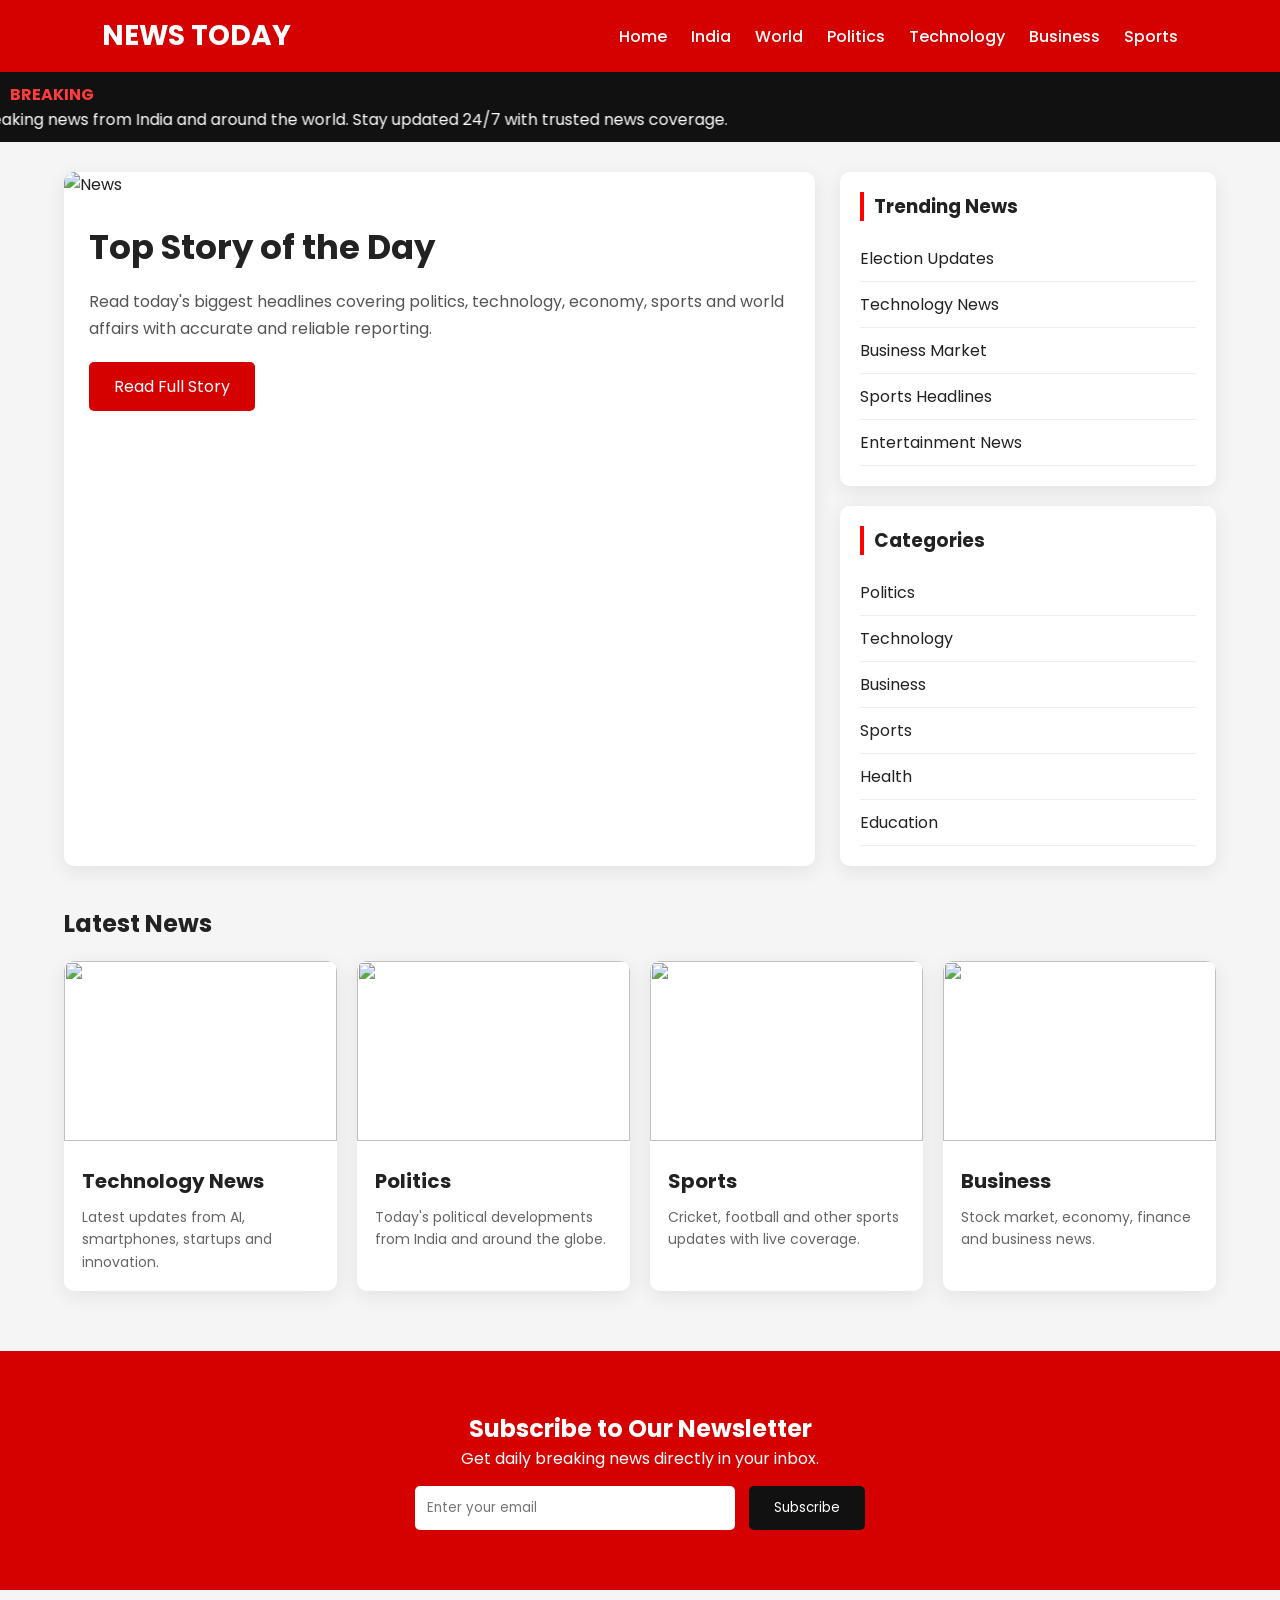
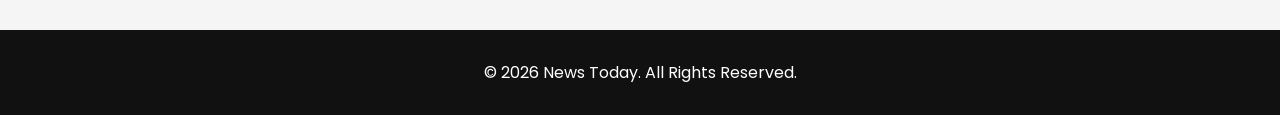
==== index.html @ 123493c9 "Update title in index.html for branding" ====
<!DOCTYPE html>
<html lang="en">
<head>
<meta charset="UTF-8">
<meta name="viewport" content="width=device-width, initial-scale=1.0">
<title>Apna kashmir- Latest Breaking News</title>

<meta name="description" content="Read the latest breaking news, politics, business, technology, sports and entertainment updates.">

<link href="https://fonts.googleapis.com/css2?family=Poppins:wght@300;400;500;600;700&display=swap" rel="stylesheet">

<style>

*{
margin:0;
padding:0;
box-sizing:border-box;
font-family:Poppins,sans-serif;
}

body{
background:#f5f5f5;
color:#222;
}

a{
text-decoration:none;
color:inherit;
}

header{
background:#d50000;
color:white;
padding:15px 8%;
display:flex;
justify-content:space-between;
align-items:center;
}

.logo{
font-size:28px;
font-weight:700;
}

nav a{
margin-left:20px;
font-weight:500;
}

.breaking{
background:#111;
color:white;
padding:10px;
overflow:hidden;
}

.breaking span{
color:#ff3b3b;
font-weight:bold;
margin-right:15px;
}

marquee{
display:inline;
}

.container{
width:90%;
max-width:1300px;
margin:30px auto;
display:grid;
grid-template-columns:2fr 1fr;
gap:25px;
}

.hero{
background:white;
border-radius:10px;
overflow:hidden;
box-shadow:0 5px 20px rgba(0,0,0,.08);
}

.hero img{
width:100%;
height:420px;
object-fit:cover;
}

.hero-content{
padding:25px;
}

.hero h1{
font-size:34px;
margin-bottom:15px;
}

.hero p{
line-height:1.7;
color:#555;
}

.btn{
display:inline-block;
margin-top:20px;
background:#d50000;
color:white;
padding:12px 25px;
border-radius:5px;
}

.sidebar{
display:flex;
flex-direction:column;
gap:20px;
}

.widget{
background:white;
padding:20px;
border-radius:10px;
box-shadow:0 5px 20px rgba(0,0,0,.08);
}

.widget h3{
margin-bottom:15px;
border-left:4px solid red;
padding-left:10px;
}

.widget ul{
list-style:none;
}

.widget li{
padding:10px 0;
border-bottom:1px solid #eee;
}

.section{
width:90%;
max-width:1300px;
margin:40px auto;
}

.section h2{
margin-bottom:20px;
}

.news-grid{
display:grid;
grid-template-columns:repeat(auto-fit,minmax(260px,1fr));
gap:20px;
}

.card{
background:white;
border-radius:10px;
overflow:hidden;
box-shadow:0 5px 20px rgba(0,0,0,.08);
transition:.3s;
}

.card:hover{
transform:translateY(-5px);
}

.card img{
width:100%;
height:180px;
object-fit:cover;
}

.card-content{
padding:18px;
}

.card h3{
margin-bottom:10px;
font-size:20px;
}

.card p{
font-size:14px;
color:#666;
line-height:1.6;
}

.newsletter{
background:#d50000;
color:white;
padding:60px 20px;
text-align:center;
margin-top:60px;
}

.newsletter input{
width:320px;
padding:12px;
border:none;
border-radius:5px;
margin-top:15px;
}

.newsletter button{
padding:12px 25px;
border:none;
background:#111;
color:white;
border-radius:5px;
margin-left:10px;
cursor:pointer;
}

footer{
background:#111;
color:white;
padding:30px;
text-align:center;
margin-top:40px;
}

@media(max-width:900px){

.container{
grid-template-columns:1fr;
}

header{
flex-direction:column;
}

nav{
margin-top:15px;
}

.hero img{
height:250px;
}

.newsletter input{
width:100%;
margin-bottom:10px;
}

.newsletter button{
margin-left:0;
width:100%;
}

}

</style>

</head>

<body>

<header>

<div class="logo">NEWS TODAY</div>

<nav>

<a href="#">Home</a>
<a href="#">India</a>
<a href="#">World</a>
<a href="#">Politics</a>
<a href="#">Technology</a>
<a href="#">Business</a>
<a href="#">Sports</a>

</nav>

</header>

<div class="breaking">

<span>BREAKING</span>

<marquee>

Latest breaking news from India and around the world. Stay updated 24/7 with trusted news coverage.

</marquee>

</div>

<div class="container">

<div class="hero">

<img src="https://picsum.photos/900/500" alt="News">

<div class="hero-content">

<h1>Top Story of the Day</h1>

<p>

Read today's biggest headlines covering politics, technology, economy, sports and world affairs with accurate and reliable reporting.

</p>

<a class="btn" href="#">Read Full Story</a>

</div>

</div>

<div class="sidebar">

<div class="widget">

<h3>Trending News</h3>

<ul>

<li>Election Updates</li>

<li>Technology News</li>

<li>Business Market</li>

<li>Sports Headlines</li>

<li>Entertainment News</li>

</ul>

</div>

<div class="widget">

<h3>Categories</h3>

<ul>

<li>Politics</li>

<li>Technology</li>

<li>Business</li>

<li>Sports</li>

<li>Health</li>

<li>Education</li>

</ul>

</div>

</div>

</div>

<section class="section">

<h2>Latest News</h2>

<div class="news-grid">

<div class="card">

<img src="https://picsum.photos/400/250?1">

<div class="card-content">

<h3>Technology News</h3>

<p>Latest updates from AI, smartphones, startups and innovation.</p>

</div>

</div>

<div class="card">

<img src="https://picsum.photos/400/250?2">

<div class="card-content">

<h3>Politics</h3>

<p>Today's political developments from India and around the globe.</p>

</div>

</div>

<div class="card">

<img src="https://picsum.photos/400/250?3">

<div class="card-content">

<h3>Sports</h3>

<p>Cricket, football and other sports updates with live coverage.</p>

</div>

</div>

<div class="card">

<img src="https://picsum.photos/400/250?4">

<div class="card-content">

<h3>Business</h3>

<p>Stock market, economy, finance and business news.</p>

</div>

</div>

</div>

</section>

<div class="newsletter">

<h2>Subscribe to Our Newsletter</h2>

<p>Get daily breaking news directly in your inbox.</p>

<input type="email" placeholder="Enter your email">

<button>Subscribe</button>

</div>

<footer>

<p>© 2026 News Today. All Rights Reserved.</p>

</footer>

</body>

  </html>
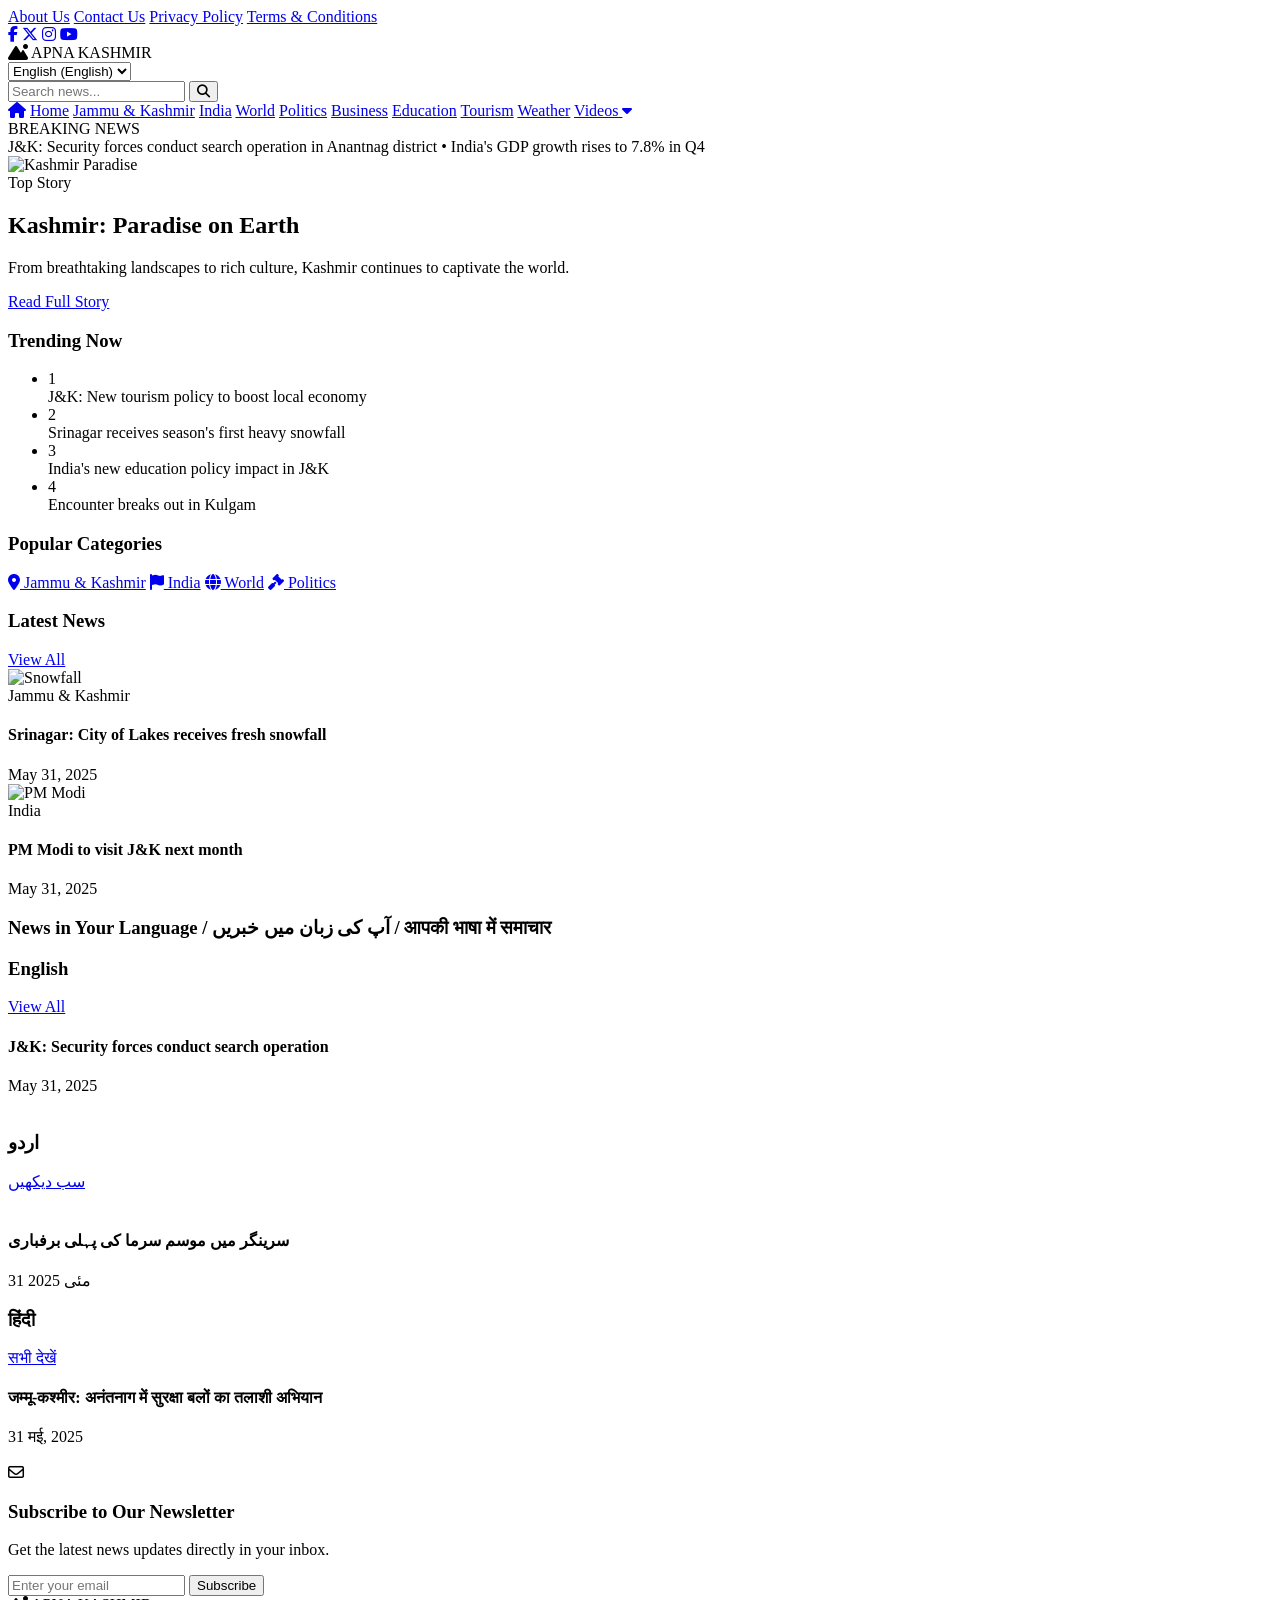
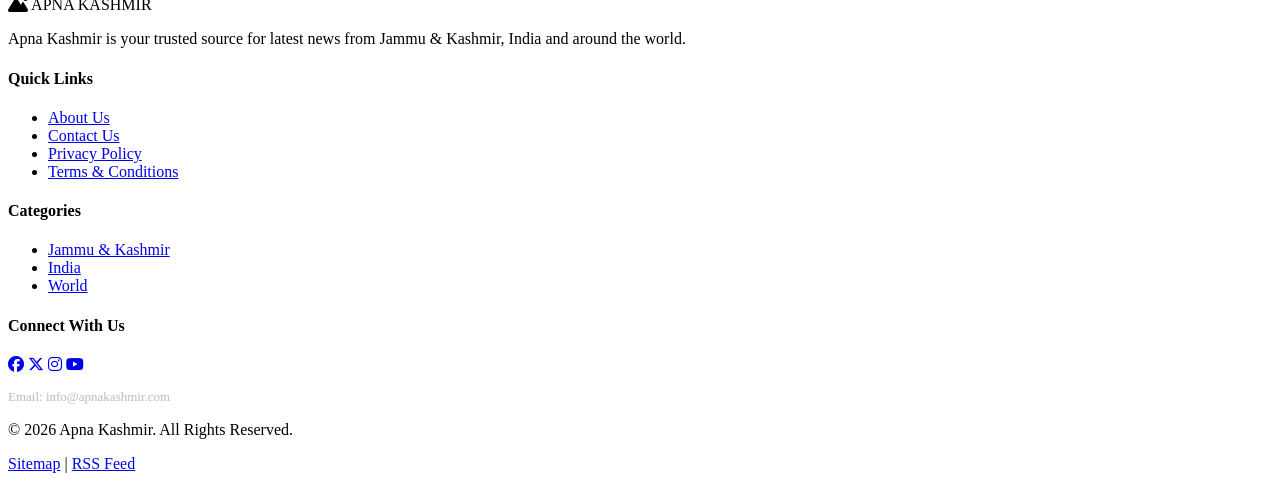
==== commit 20cee096: "Update index.html" ====
--- a/index.html
+++ b/index.html
@@ -1,445 +1,230 @@
 <!DOCTYPE html>
 <html lang="en">
 <head>
-<meta charset="UTF-8">
-<meta name="viewport" content="width=device-width, initial-scale=1.0">
-<title>Apna kashmir- Latest Breaking News</title>
-
-<meta name="description" content="Read the latest breaking news, politics, business, technology, sports and entertainment updates.">
-
-<link href="https://fonts.googleapis.com/css2?family=Poppins:wght@300;400;500;600;700&display=swap" rel="stylesheet">
-
-<style>
-
-*{
-margin:0;
-padding:0;
-box-sizing:border-box;
-font-family:Poppins,sans-serif;
-}
-
-body{
-background:#f5f5f5;
-color:#222;
-}
-
-a{
-text-decoration:none;
-color:inherit;
-}
-
-header{
-background:#d50000;
-color:white;
-padding:15px 8%;
-display:flex;
-justify-content:space-between;
-align-items:center;
-}
-
-.logo{
-font-size:28px;
-font-weight:700;
-}
-
-nav a{
-margin-left:20px;
-font-weight:500;
-}
-
-.breaking{
-background:#111;
-color:white;
-padding:10px;
-overflow:hidden;
-}
-
-.breaking span{
-color:#ff3b3b;
-font-weight:bold;
-margin-right:15px;
-}
-
-marquee{
-display:inline;
-}
-
-.container{
-width:90%;
-max-width:1300px;
-margin:30px auto;
-display:grid;
-grid-template-columns:2fr 1fr;
-gap:25px;
-}
-
-.hero{
-background:white;
-border-radius:10px;
-overflow:hidden;
-box-shadow:0 5px 20px rgba(0,0,0,.08);
-}
-
-.hero img{
-width:100%;
-height:420px;
-object-fit:cover;
-}
-
-.hero-content{
-padding:25px;
-}
-
-.hero h1{
-font-size:34px;
-margin-bottom:15px;
-}
-
-.hero p{
-line-height:1.7;
-color:#555;
-}
-
-.btn{
-display:inline-block;
-margin-top:20px;
-background:#d50000;
-color:white;
-padding:12px 25px;
-border-radius:5px;
-}
-
-.sidebar{
-display:flex;
-flex-direction:column;
-gap:20px;
-}
-
-.widget{
-background:white;
-padding:20px;
-border-radius:10px;
-box-shadow:0 5px 20px rgba(0,0,0,.08);
-}
-
-.widget h3{
-margin-bottom:15px;
-border-left:4px solid red;
-padding-left:10px;
-}
-
-.widget ul{
-list-style:none;
-}
-
-.widget li{
-padding:10px 0;
-border-bottom:1px solid #eee;
-}
-
-.section{
-width:90%;
-max-width:1300px;
-margin:40px auto;
-}
-
-.section h2{
-margin-bottom:20px;
-}
-
-.news-grid{
-display:grid;
-grid-template-columns:repeat(auto-fit,minmax(260px,1fr));
-gap:20px;
-}
-
-.card{
-background:white;
-border-radius:10px;
-overflow:hidden;
-box-shadow:0 5px 20px rgba(0,0,0,.08);
-transition:.3s;
-}
-
-.card:hover{
-transform:translateY(-5px);
-}
-
-.card img{
-width:100%;
-height:180px;
-object-fit:cover;
-}
-
-.card-content{
-padding:18px;
-}
-
-.card h3{
-margin-bottom:10px;
-font-size:20px;
-}
-
-.card p{
-font-size:14px;
-color:#666;
-line-height:1.6;
-}
-
-.newsletter{
-background:#d50000;
-color:white;
-padding:60px 20px;
-text-align:center;
-margin-top:60px;
-}
-
-.newsletter input{
-width:320px;
-padding:12px;
-border:none;
-border-radius:5px;
-margin-top:15px;
-}
-
-.newsletter button{
-padding:12px 25px;
-border:none;
-background:#111;
-color:white;
-border-radius:5px;
-margin-left:10px;
-cursor:pointer;
-}
-
-footer{
-background:#111;
-color:white;
-padding:30px;
-text-align:center;
-margin-top:40px;
-}
-
-@media(max-width:900px){
-
-.container{
-grid-template-columns:1fr;
-}
-
-header{
-flex-direction:column;
-}
-
-nav{
-margin-top:15px;
-}
-
-.hero img{
-height:250px;
-}
-
-.newsletter input{
-width:100%;
-margin-bottom:10px;
-}
-
-.newsletter button{
-margin-left:0;
-width:100%;
-}
-
-}
-
-</style>
-
+    <meta charset="UTF-8">
+    <meta name="viewport" content="width=device-width, initial-scale=1.0">
+    <title>Apna Kashmir - Sach Ki Aawaaz</title>
+    <link rel="stylesheet" href="https://cdnjs.cloudflare.com/ajax/libs/font-awesome/6.4.0/css/all.min.css">
+    <link rel="stylesheet" href="style.css">
 </head>
-
 <body>
 
-<header>
-
-<div class="logo">NEWS TODAY</div>
-
-<nav>
-
-<a href="#">Home</a>
-<a href="#">India</a>
-<a href="#">World</a>
-<a href="#">Politics</a>
-<a href="#">Technology</a>
-<a href="#">Business</a>
-<a href="#">Sports</a>
-
-</nav>
-
-</header>
-
-<div class="breaking">
-
-<span>BREAKING</span>
-
-<marquee>
-
-Latest breaking news from India and around the world. Stay updated 24/7 with trusted news coverage.
-
-</marquee>
-
-</div>
-
-<div class="container">
-
-<div class="hero">
-
-<img src="https://picsum.photos/900/500" alt="News">
-
-<div class="hero-content">
-
-<h1>Top Story of the Day</h1>
-
-<p>
-
-Read today's biggest headlines covering politics, technology, economy, sports and world affairs with accurate and reliable reporting.
-
-</p>
-
-<a class="btn" href="#">Read Full Story</a>
-
-</div>
-
-</div>
-
-<div class="sidebar">
-
-<div class="widget">
-
-<h3>Trending News</h3>
-
-<ul>
-
-<li>Election Updates</li>
-
-<li>Technology News</li>
-
-<li>Business Market</li>
-
-<li>Sports Headlines</li>
-
-<li>Entertainment News</li>
-
-</ul>
-
-</div>
-
-<div class="widget">
-
-<h3>Categories</h3>
-
-<ul>
-
-<li>Politics</li>
-
-<li>Technology</li>
-
-<li>Business</li>
-
-<li>Sports</li>
-
-<li>Health</li>
-
-<li>Education</li>
-
-</ul>
-
-</div>
-
-</div>
-
-</div>
-
-<section class="section">
-
-<h2>Latest News</h2>
-
-<div class="news-grid">
-
-<div class="card">
-
-<img src="https://picsum.photos/400/250?1">
-
-<div class="card-content">
-
-<h3>Technology News</h3>
-
-<p>Latest updates from AI, smartphones, startups and innovation.</p>
-
-</div>
-
-</div>
-
-<div class="card">
-
-<img src="https://picsum.photos/400/250?2">
-
-<div class="card-content">
-
-<h3>Politics</h3>
-
-<p>Today's political developments from India and around the globe.</p>
-
-</div>
-
-</div>
-
-<div class="card">
-
-<img src="https://picsum.photos/400/250?3">
-
-<div class="card-content">
-
-<h3>Sports</h3>
-
-<p>Cricket, football and other sports updates with live coverage.</p>
-
-</div>
-
-</div>
-
-<div class="card">
-
-<img src="https://picsum.photos/400/250?4">
-
-<div class="card-content">
-
-<h3>Business</h3>
-
-<p>Stock market, economy, finance and business news.</p>
-
-</div>
-
-</div>
-
-</div>
-
-</section>
-
-<div class="newsletter">
-
-<h2>Subscribe to Our Newsletter</h2>
-
-<p>Get daily breaking news directly in your inbox.</p>
-
-<input type="email" placeholder="Enter your email">
-
-<button>Subscribe</button>
-
-</div>
-
-<footer>
-
-<p>© 2026 News Today. All Rights Reserved.</p>
-
-</footer>
+    <div class="top-bar">
+        <div class="top-links">
+            <a href="#">About Us</a>
+            <a href="#">Contact Us</a>
+            <a href="#">Privacy Policy</a>
+            <a href="#">Terms & Conditions</a>
+        </div>
+        <div class="top-socials">
+            <a href="#"><i class="fab fa-facebook-f"></i></a>
+            <a href="#"><i class="fab fa-x-twitter"></i></a>
+            <a href="#"><i class="fab fa-instagram"></i></a>
+            <a href="#"><i class="fab fa-youtube"></i></a>
+        </div>
+    </div>
+
+    <header class="main-header">
+        <div class="logo-area">
+            <div class="logo-placeholder"><i class="fa-solid fa-mountain-sun"></i> APNA KASHMIR</div>
+        </div>
+        <div class="header-right">
+            <select class="lang-dropdown">
+                <option>English (English)</option>
+                <option>हिंदी (Hindi)</option>
+                <option>اردو (Urdu)</option>
+            </select>
+            <div class="search-box">
+                <input type="text" placeholder="Search news...">
+                <button><i class="fa fa-search"></i></button>
+            </div>
+        </div>
+    </header>
+
+    <nav class="navbar">
+        <a href="#" class="active"><i class="fa fa-home"></i></a>
+        <a href="#">Home</a>
+        <a href="#">Jammu & Kashmir</a>
+        <a href="#">India</a>
+        <a href="#">World</a>
+        <a href="#">Politics</a>
+        <a href="#">Business</a>
+        <a href="#">Education</a>
+        <a href="#">Tourism</a>
+        <a href="#">Weather</a>
+        <a href="#">Videos <i class="fa fa-caret-down"></i></a>
+    </nav>
+
+    <div class="ticker-container">
+        <div class="ticker-title">BREAKING NEWS</div>
+        <div class="ticker-text">J&K: Security forces conduct search operation in Anantnag district • India's GDP growth rises to 7.8% in Q4</div>
+    </div>
+
+    <div class="main-layout">
+        
+        <div class="hero-section">
+            <div class="hero-card">
+                <img src="https://images.unsplash.com/photo-1566837430420-9d040b868a57?auto=format&fit=crop&w=800&q=80" alt="Kashmir Paradise" class="hero-img">
+                <div class="hero-overlay">
+                    <span class="badge">Top Story</span>
+                    <h2 class="hero-title">Kashmir: Paradise on Earth</h2>
+                    <p class="hero-desc">From breathtaking landscapes to rich culture, Kashmir continues to captivate the world.</p>
+                    <a href="#" class="btn-read">Read Full Story</a>
+                </div>
+            </div>
+        </div>
+
+        <div class="sidebar">
+            <div class="sidebar-section">
+                <h3 class="section-title">Trending Now</h3>
+                <ul class="trending-list">
+                    <li class="trending-item">
+                        <span class="trending-num">1</span>
+                        <div class="trending-text">J&K: New tourism policy to boost local economy</div>
+                    </li>
+                    <li class="trending-item">
+                        <span class="trending-num">2</span>
+                        <div class="trending-text">Srinagar receives season's first heavy snowfall</div>
+                    </li>
+                    <li class="trending-item">
+                        <span class="trending-num">3</span>
+                        <div class="trending-text">India's new education policy impact in J&K</div>
+                    </li>
+                    <li class="trending-item">
+                        <span class="trending-num">4</span>
+                        <div class="trending-text">Encounter breaks out in Kulgam</div>
+                    </li>
+                </ul>
+            </div>
+
+            <div class="sidebar-section">
+                <h3 class="section-title">Popular Categories</h3>
+                <div class="category-grid">
+                    <a href="#" class="cat-item"><i class="fa fa-map-marker-alt"></i> Jammu & Kashmir</a>
+                    <a href="#" class="cat-item"><i class="fa fa-flag"></i> India</a>
+                    <a href="#" class="cat-item"><i class="fa fa-globe"></i> World</a>
+                    <a href="#" class="cat-item"><i class="fa fa-gavel"></i> Politics</a>
+                </div>
+            </div>
+        </div>
+
+        <div class="latest-news-section">
+            <div class="section-header">
+                <h3 class="section-title">Latest News</h3>
+                <a href="#" class="view-all">View All</a>
+            </div>
+            <div class="grid-4-col">
+                <div class="news-card">
+                    <img src="https://images.unsplash.com/photo-1548013146-72479768bada?auto=format&fit=crop&w=400&q=80" alt="Snowfall">
+                    <div class="news-card-content">
+                        <span class="badge">Jammu & Kashmir</span>
+                        <h4 class="news-card-title">Srinagar: City of Lakes receives fresh snowfall</h4>
+                        <span class="date">May 31, 2025</span>
+                    </div>
+                </div>
+                <div class="news-card">
+                    <img src="https://images.unsplash.com/photo-1541560052-5e137f229371?auto=format&fit=crop&w=400&q=80" alt="PM Modi">
+                    <div class="news-card-content">
+                        <span class="badge">India</span>
+                        <h4 class="news-card-title">PM Modi to visit J&K next month</h4>
+                        <span class="date">May 31, 2025</span>
+                    </div>
+                </div>
+            </div>
+        </div>
+
+        <div class="lang-section">
+            <h3 class="section-title">News in Your Language / آپ کی زبان میں خبریں / आपकी भाषा में समाचार</h3>
+            <div class="lang-grid">
+                <div class="lang-column">
+                    <div class="lang-col-header"><h3>English</h3> <a href="#">View All</a></div>
+                    <div class="lang-post">
+                        <div>
+                            <h4 class="lang-post-title">J&K: Security forces conduct search operation</h4>
+                            <span class="date">May 31, 2025</span>
+                        </div>
+                        <img src="https://images.unsplash.com/photo-1504711434969-e33886168f5c?auto=format&fit=crop&w=150&q=80" alt="">
+                    </div>
+                </div>
+                <div class="lang-column rtl">
+                    <div class="lang-col-header"><h3>اردو</h3> <a href="#">سب دیکھیں</a></div>
+                    <div class="lang-post">
+                        <img src="https://images.unsplash.com/photo-1504711434969-e33886168f5c?auto=format&fit=crop&w=150&q=80" alt="">
+                        <div>
+                            <h4 class="lang-post-title">سرینگر میں موسم سرما کی پہلی برفباری</h4>
+                            <span class="date">31 مئی 2025</span>
+                        </div>
+                    </div>
+                </div>
+                <div class="lang-column">
+                    <div class="lang-col-header"><h3>हिंदी</h3> <a href="#">सभी देखें</a></div>
+                    <div class="lang-post">
+                        <div>
+                            <h4 class="lang-post-title">जम्मू-कश्मीर: अनंतनाग में सुरक्षा बलों का तलाशी अभियान</h4>
+                            <span class="date">31 मई, 2025</span>
+                        </div>
+                        <img src="https://images.unsplash.com/photo-1504711434969-e33886168f5c?auto=format&fit=crop&w=150&q=80" alt="">
+                    </div>
+                </div>
+            </div>
+        </div>
+
+        <div class="newsletter">
+            <div class="newsletter-info">
+                <i class="fa-regular fa-envelope"></i>
+                <div>
+                    <h3>Subscribe to Our Newsletter</h3>
+                    <p>Get the latest news updates directly in your inbox.</p>
+                </div>
+            </div>
+            <div class="newsletter-input">
+                <input type="email" placeholder="Enter your email">
+                <button>Subscribe</button>
+            </div>
+        </div>
+
+    </div>
+
+    <footer>
+        <div class="footer-grid">
+            <div class="footer-col">
+                <div class="footer-logo"><i class="fa-solid fa-mountain-sun"></i> APNA KASHMIR</div>
+                <p>Apna Kashmir is your trusted source for latest news from Jammu & Kashmir, India and around the world.</p>
+            </div>
+            <div class="footer-col">
+                <h4>Quick Links</h4>
+                <ul>
+                    <li><a href="#">About Us</a></li>
+                    <li><a href="#">Contact Us</a></li>
+                    <li><a href="#">Privacy Policy</a></li>
+                    <li><a href="#">Terms & Conditions</a></li>
+                </ul>
+            </div>
+            <div class="footer-col">
+                <h4>Categories</h4>
+                <ul>
+                    <li><a href="#">Jammu & Kashmir</a></li>
+                    <li><a href="#">India</a></li>
+                    <li><a href="#">World</a></li>
+                </ul>
+            </div>
+            <div class="footer-col">
+                <h4>Connect With Us</h4>
+                <div class="footer-socials">
+                    <a href="#"><i class="fab fa-facebook"></i></a>
+                    <a href="#"><i class="fab fa-x-twitter"></i></a>
+                    <a href="#"><i class="fab fa-instagram"></i></a>
+                    <a href="#"><i class="fab fa-youtube"></i></a>
+                </div>
+                <p style="margin-top: 15px; font-size: 13px; color: #bbb;">Email: info@apnakashmir.com</p>
+            </div>
+        </div>
+        <div class="bottom-footer">
+            <p>&copy; 2026 Apna Kashmir. All Rights Reserved.</p>
+            <p><a href="#">Sitemap</a> | <a href="#">RSS Feed</a></p>
+        </div>
+    </footer>
 
 </body>
-
-  </html>
+</html>
+  
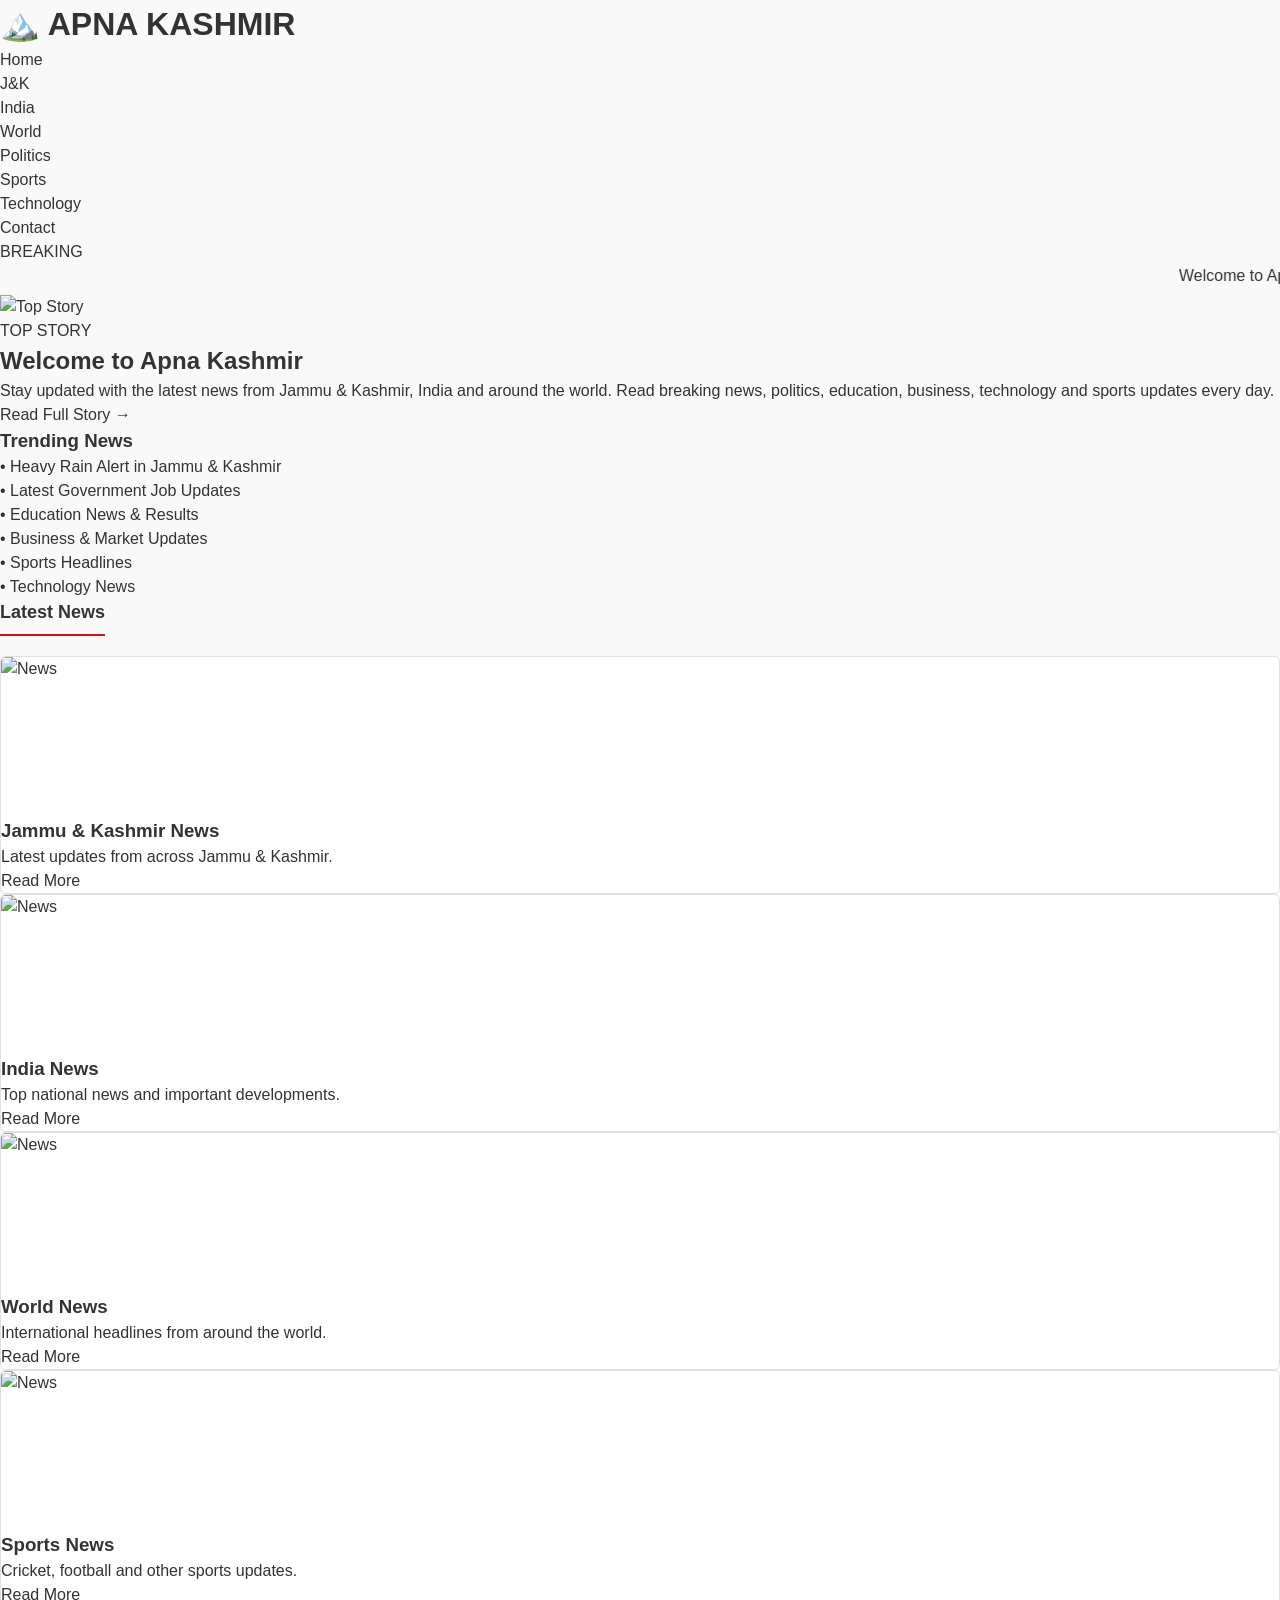
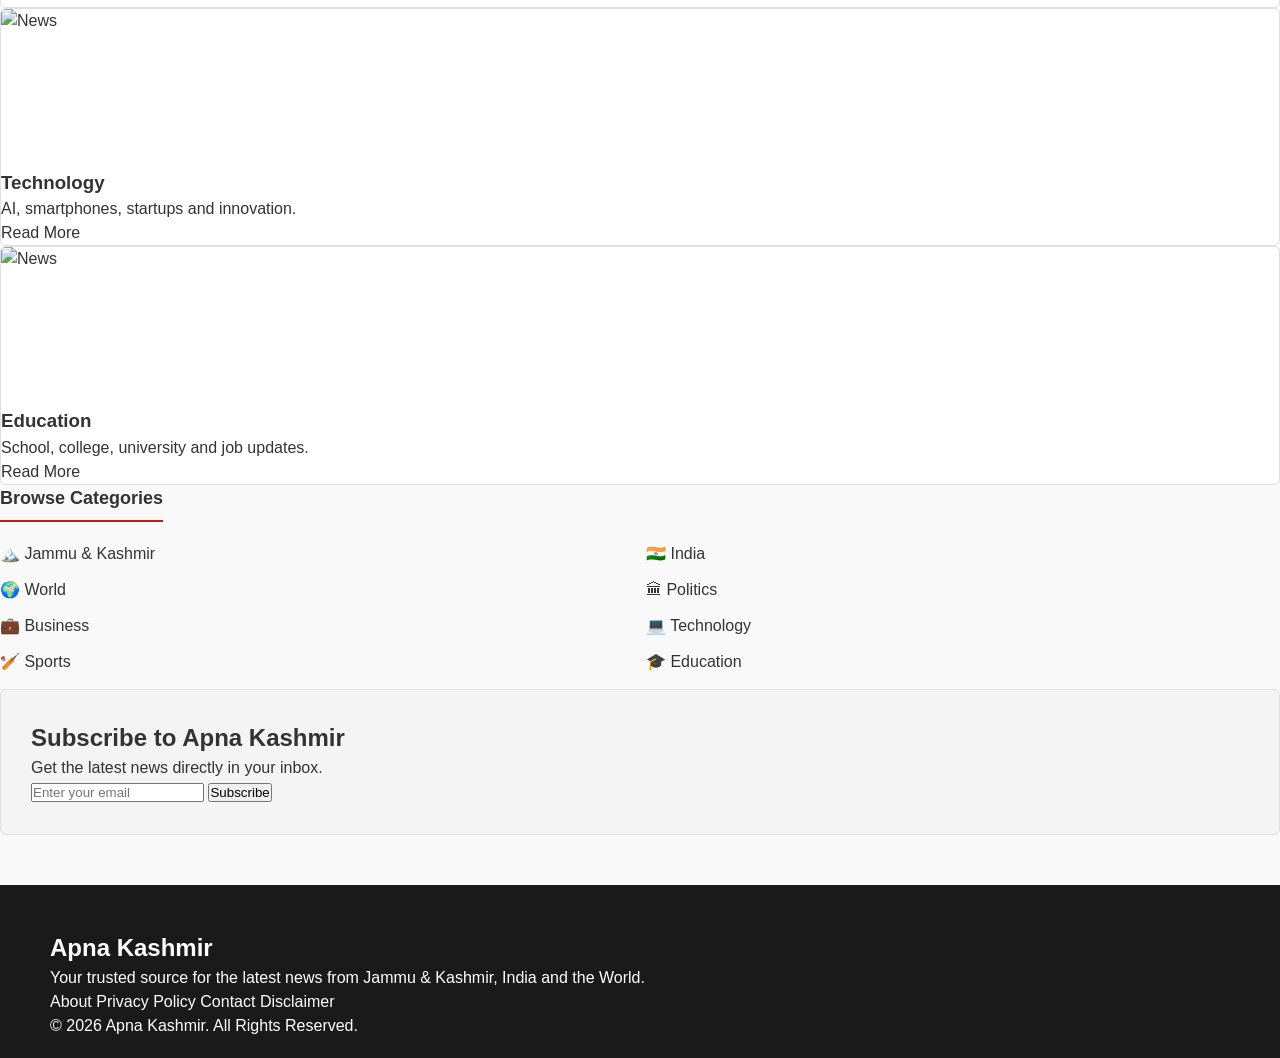
==== commit 55a29f76: "Update index.html" ====
--- a/index.html
+++ b/index.html
@@ -1,230 +1,317 @@
 <!DOCTYPE html>
 <html lang="en">
 <head>
-    <meta charset="UTF-8">
-    <meta name="viewport" content="width=device-width, initial-scale=1.0">
-    <title>Apna Kashmir - Sach Ki Aawaaz</title>
-    <link rel="stylesheet" href="https://cdnjs.cloudflare.com/ajax/libs/font-awesome/6.4.0/css/all.min.css">
-    <link rel="stylesheet" href="style.css">
+
+<meta charset="UTF-8">
+<meta name="viewport" content="width=device-width, initial-scale=1.0">
+
+<title>Apna Kashmir | Latest News From Jammu & Kashmir</title>
+
+<meta name="description" content="Apna Kashmir brings the latest news from Jammu & Kashmir, India and around the world.">
+
+<link rel="stylesheet" href="style.css">
+
+<link rel="preconnect" href="https://fonts.googleapis.com">
+<link rel="preconnect" href="https://fonts.gstatic.com" crossorigin>
+
+<link href="https://fonts.googleapis.com/css2?family=Poppins:wght@300;400;500;600;700&display=swap" rel="stylesheet">
+
 </head>
+
 <body>
 
-    <div class="top-bar">
-        <div class="top-links">
-            <a href="#">About Us</a>
-            <a href="#">Contact Us</a>
-            <a href="#">Privacy Policy</a>
-            <a href="#">Terms & Conditions</a>
-        </div>
-        <div class="top-socials">
-            <a href="#"><i class="fab fa-facebook-f"></i></a>
-            <a href="#"><i class="fab fa-x-twitter"></i></a>
-            <a href="#"><i class="fab fa-instagram"></i></a>
-            <a href="#"><i class="fab fa-youtube"></i></a>
-        </div>
-    </div>
-
-    <header class="main-header">
-        <div class="logo-area">
-            <div class="logo-placeholder"><i class="fa-solid fa-mountain-sun"></i> APNA KASHMIR</div>
-        </div>
-        <div class="header-right">
-            <select class="lang-dropdown">
-                <option>English (English)</option>
-                <option>हिंदी (Hindi)</option>
-                <option>اردو (Urdu)</option>
-            </select>
-            <div class="search-box">
-                <input type="text" placeholder="Search news...">
-                <button><i class="fa fa-search"></i></button>
-            </div>
-        </div>
-    </header>
-
-    <nav class="navbar">
-        <a href="#" class="active"><i class="fa fa-home"></i></a>
-        <a href="#">Home</a>
-        <a href="#">Jammu & Kashmir</a>
-        <a href="#">India</a>
-        <a href="#">World</a>
-        <a href="#">Politics</a>
-        <a href="#">Business</a>
-        <a href="#">Education</a>
-        <a href="#">Tourism</a>
-        <a href="#">Weather</a>
-        <a href="#">Videos <i class="fa fa-caret-down"></i></a>
-    </nav>
-
-    <div class="ticker-container">
-        <div class="ticker-title">BREAKING NEWS</div>
-        <div class="ticker-text">J&K: Security forces conduct search operation in Anantnag district • India's GDP growth rises to 7.8% in Q4</div>
-    </div>
-
-    <div class="main-layout">
-        
-        <div class="hero-section">
-            <div class="hero-card">
-                <img src="https://images.unsplash.com/photo-1566837430420-9d040b868a57?auto=format&fit=crop&w=800&q=80" alt="Kashmir Paradise" class="hero-img">
-                <div class="hero-overlay">
-                    <span class="badge">Top Story</span>
-                    <h2 class="hero-title">Kashmir: Paradise on Earth</h2>
-                    <p class="hero-desc">From breathtaking landscapes to rich culture, Kashmir continues to captivate the world.</p>
-                    <a href="#" class="btn-read">Read Full Story</a>
-                </div>
-            </div>
-        </div>
-
-        <div class="sidebar">
-            <div class="sidebar-section">
-                <h3 class="section-title">Trending Now</h3>
-                <ul class="trending-list">
-                    <li class="trending-item">
-                        <span class="trending-num">1</span>
-                        <div class="trending-text">J&K: New tourism policy to boost local economy</div>
-                    </li>
-                    <li class="trending-item">
-                        <span class="trending-num">2</span>
-                        <div class="trending-text">Srinagar receives season's first heavy snowfall</div>
-                    </li>
-                    <li class="trending-item">
-                        <span class="trending-num">3</span>
-                        <div class="trending-text">India's new education policy impact in J&K</div>
-                    </li>
-                    <li class="trending-item">
-                        <span class="trending-num">4</span>
-                        <div class="trending-text">Encounter breaks out in Kulgam</div>
-                    </li>
-                </ul>
-            </div>
-
-            <div class="sidebar-section">
-                <h3 class="section-title">Popular Categories</h3>
-                <div class="category-grid">
-                    <a href="#" class="cat-item"><i class="fa fa-map-marker-alt"></i> Jammu & Kashmir</a>
-                    <a href="#" class="cat-item"><i class="fa fa-flag"></i> India</a>
-                    <a href="#" class="cat-item"><i class="fa fa-globe"></i> World</a>
-                    <a href="#" class="cat-item"><i class="fa fa-gavel"></i> Politics</a>
-                </div>
-            </div>
-        </div>
-
-        <div class="latest-news-section">
-            <div class="section-header">
-                <h3 class="section-title">Latest News</h3>
-                <a href="#" class="view-all">View All</a>
-            </div>
-            <div class="grid-4-col">
-                <div class="news-card">
-                    <img src="https://images.unsplash.com/photo-1548013146-72479768bada?auto=format&fit=crop&w=400&q=80" alt="Snowfall">
-                    <div class="news-card-content">
-                        <span class="badge">Jammu & Kashmir</span>
-                        <h4 class="news-card-title">Srinagar: City of Lakes receives fresh snowfall</h4>
-                        <span class="date">May 31, 2025</span>
-                    </div>
-                </div>
-                <div class="news-card">
-                    <img src="https://images.unsplash.com/photo-1541560052-5e137f229371?auto=format&fit=crop&w=400&q=80" alt="PM Modi">
-                    <div class="news-card-content">
-                        <span class="badge">India</span>
-                        <h4 class="news-card-title">PM Modi to visit J&K next month</h4>
-                        <span class="date">May 31, 2025</span>
-                    </div>
-                </div>
-            </div>
-        </div>
-
-        <div class="lang-section">
-            <h3 class="section-title">News in Your Language / آپ کی زبان میں خبریں / आपकी भाषा में समाचार</h3>
-            <div class="lang-grid">
-                <div class="lang-column">
-                    <div class="lang-col-header"><h3>English</h3> <a href="#">View All</a></div>
-                    <div class="lang-post">
-                        <div>
-                            <h4 class="lang-post-title">J&K: Security forces conduct search operation</h4>
-                            <span class="date">May 31, 2025</span>
-                        </div>
-                        <img src="https://images.unsplash.com/photo-1504711434969-e33886168f5c?auto=format&fit=crop&w=150&q=80" alt="">
-                    </div>
-                </div>
-                <div class="lang-column rtl">
-                    <div class="lang-col-header"><h3>اردو</h3> <a href="#">سب دیکھیں</a></div>
-                    <div class="lang-post">
-                        <img src="https://images.unsplash.com/photo-1504711434969-e33886168f5c?auto=format&fit=crop&w=150&q=80" alt="">
-                        <div>
-                            <h4 class="lang-post-title">سرینگر میں موسم سرما کی پہلی برفباری</h4>
-                            <span class="date">31 مئی 2025</span>
-                        </div>
-                    </div>
-                </div>
-                <div class="lang-column">
-                    <div class="lang-col-header"><h3>हिंदी</h3> <a href="#">सभी देखें</a></div>
-                    <div class="lang-post">
-                        <div>
-                            <h4 class="lang-post-title">जम्मू-कश्मीर: अनंतनाग में सुरक्षा बलों का तलाशी अभियान</h4>
-                            <span class="date">31 मई, 2025</span>
-                        </div>
-                        <img src="https://images.unsplash.com/photo-1504711434969-e33886168f5c?auto=format&fit=crop&w=150&q=80" alt="">
-                    </div>
-                </div>
-            </div>
-        </div>
-
-        <div class="newsletter">
-            <div class="newsletter-info">
-                <i class="fa-regular fa-envelope"></i>
-                <div>
-                    <h3>Subscribe to Our Newsletter</h3>
-                    <p>Get the latest news updates directly in your inbox.</p>
-                </div>
-            </div>
-            <div class="newsletter-input">
-                <input type="email" placeholder="Enter your email">
-                <button>Subscribe</button>
-            </div>
-        </div>
-
-    </div>
-
-    <footer>
-        <div class="footer-grid">
-            <div class="footer-col">
-                <div class="footer-logo"><i class="fa-solid fa-mountain-sun"></i> APNA KASHMIR</div>
-                <p>Apna Kashmir is your trusted source for latest news from Jammu & Kashmir, India and around the world.</p>
-            </div>
-            <div class="footer-col">
-                <h4>Quick Links</h4>
-                <ul>
-                    <li><a href="#">About Us</a></li>
-                    <li><a href="#">Contact Us</a></li>
-                    <li><a href="#">Privacy Policy</a></li>
-                    <li><a href="#">Terms & Conditions</a></li>
-                </ul>
-            </div>
-            <div class="footer-col">
-                <h4>Categories</h4>
-                <ul>
-                    <li><a href="#">Jammu & Kashmir</a></li>
-                    <li><a href="#">India</a></li>
-                    <li><a href="#">World</a></li>
-                </ul>
-            </div>
-            <div class="footer-col">
-                <h4>Connect With Us</h4>
-                <div class="footer-socials">
-                    <a href="#"><i class="fab fa-facebook"></i></a>
-                    <a href="#"><i class="fab fa-x-twitter"></i></a>
-                    <a href="#"><i class="fab fa-instagram"></i></a>
-                    <a href="#"><i class="fab fa-youtube"></i></a>
-                </div>
-                <p style="margin-top: 15px; font-size: 13px; color: #bbb;">Email: info@apnakashmir.com</p>
-            </div>
-        </div>
-        <div class="bottom-footer">
-            <p>&copy; 2026 Apna Kashmir. All Rights Reserved.</p>
-            <p><a href="#">Sitemap</a> | <a href="#">RSS Feed</a></p>
-        </div>
-    </footer>
+<!-- HEADER START -->
+
+<header>
+
+<div class="container">
+
+<div class="logo">
+
+<a href="index.html">
+<h1>🏔️ APNA KASHMIR</h1>
+</a>
+
+</div>
+
+<nav>
+
+<ul>
+
+<li><a href="index.html" class="active">Home</a></li>
+
+<li><a href="#">J&K</a></li>
+
+<li><a href="#">India</a></li>
+
+<li><a href="#">World</a></li>
+
+<li><a href="#">Politics</a></li>
+
+<li><a href="#">Sports</a></li>
+
+<li><a href="#">Technology</a></li>
+
+<li><a href="#">Contact</a></li>
+
+</ul>
+
+</nav>
+
+</div>
+
+</header>
+
+<!-- HEADER END -->
+
+<!-- BREAKING NEWS -->
+
+<section class="breaking-news">
+
+<div class="container">
+
+<span class="breaking-title">BREAKING</span>
+
+<marquee behavior="scroll" direction="left">
+
+Welcome to Apna Kashmir • Latest News • Jammu & Kashmir Updates • India • World • Sports • Technology
+
+</marquee>
+
+</div>
+
+</section>
+  <!-- HERO SECTION -->
+<section class="hero">
+
+<div class="container hero-container">
+
+<div class="hero-main">
+
+<img src="images/hero.jpg" alt="Top Story">
+
+<div class="hero-content">
+
+<span class="tag">TOP STORY</span>
+
+<h2>
+Welcome to Apna Kashmir
+</h2>
+
+<p>
+Stay updated with the latest news from Jammu & Kashmir, India and around the world. Read breaking news, politics, education, business, technology and sports updates every day.
+</p>
+
+<a href="#" class="read-btn">Read Full Story →</a>
+
+</div>
+
+</div>
+
+<div class="hero-side">
+
+<h3>Trending News</h3>
+
+<ul>
+
+<li><a href="#">• Heavy Rain Alert in Jammu & Kashmir</a></li>
+
+<li><a href="#">• Latest Government Job Updates</a></li>
+
+<li><a href="#">• Education News & Results</a></li>
+
+<li><a href="#">• Business & Market Updates</a></li>
+
+<li><a href="#">• Sports Headlines</a></li>
+
+<li><a href="#">• Technology News</a></li>
+
+</ul>
+
+</div>
+
+</div>
+
+</section>
+
+<!-- LATEST NEWS -->
+
+<section class="latest-news">
+
+<div class="container">
+
+<h2 class="section-title">Latest News</h2>
+
+<div class="news-grid">
+
+<div class="news-card">
+
+<img src="images/news1.jpg" alt="News">
+
+<h3>Jammu & Kashmir News</h3>
+
+<p>Latest updates from across Jammu & Kashmir.</p>
+
+<a href="#">Read More</a>
+
+</div>
+
+<div class="news-card">
+
+<img src="images/news2.jpg" alt="News">
+
+<h3>India News</h3>
+
+<p>Top national news and important developments.</p>
+
+<a href="#">Read More</a>
+
+</div>
+
+<div class="news-card">
+
+<img src="images/news3.jpg" alt="News">
+
+<h3>World News</h3>
+
+<p>International headlines from around the world.</p>
+
+<a href="#">Read More</a>
+
+</div>
+
+<div class="news-card">
+
+<img src="images/news4.jpg" alt="News">
+
+<h3>Sports News</h3>
+
+<p>Cricket, football and other sports updates.</p>
+
+<a href="#">Read More</a>
+
+</div>
+
+<div class="news-card">
+
+<img src="images/news5.jpg" alt="News">
+
+<h3>Technology</h3>
+
+<p>AI, smartphones, startups and innovation.</p>
+
+<a href="#">Read More</a>
+
+</div>
+
+<div class="news-card">
+
+<img src="images/news6.jpg" alt="News">
+
+<h3>Education</h3>
+
+<p>School, college, university and job updates.</p>
+
+<a href="#">Read More</a>
+
+</div>
+
+</div>
+
+</div>
+
+</section>
+<!-- CATEGORY SECTION -->
+
+<section class="categories">
+
+<div class="container">
+
+<h2 class="section-title">Browse Categories</h2>
+
+<div class="category-grid">
+
+<a href="#" class="category-box">🏔️ Jammu & Kashmir</a>
+
+<a href="#" class="category-box">🇮🇳 India</a>
+
+<a href="#" class="category-box">🌍 World</a>
+
+<a href="#" class="category-box">🏛 Politics</a>
+
+<a href="#" class="category-box">💼 Business</a>
+
+<a href="#" class="category-box">💻 Technology</a>
+
+<a href="#" class="category-box">🏏 Sports</a>
+
+<a href="#" class="category-box">🎓 Education</a>
+
+</div>
+
+</div>
+
+</section>
+
+<!-- NEWSLETTER -->
+
+<section class="newsletter">
+
+<div class="container">
+
+<h2>Subscribe to Apna Kashmir</h2>
+
+<p>Get the latest news directly in your inbox.</p>
+
+<form>
+
+<input type="email" placeholder="Enter your email">
+
+<button type="submit">Subscribe</button>
+
+</form>
+
+</div>
+
+</section>
+
+<!-- FOOTER -->
+
+<footer>
+
+<div class="container">
+
+<h2>Apna Kashmir</h2>
+
+<p>
+Your trusted source for the latest news from Jammu & Kashmir, India and the World.
+</p>
+
+<div class="footer-links">
+
+<a href="#">About</a>
+
+<a href="#">Privacy Policy</a>
+
+<a href="#">Contact</a>
+
+<a href="#">Disclaimer</a>
+
+</div>
+
+<p class="copyright">
+
+© 2026 Apna Kashmir. All Rights Reserved.
+
+</p>
+
+</div>
+
+</footer>
+
+<script src="script.js"></script>
 
 </body>
 </html>
   
+  
--- a/style.css
+++ b/style.css
@@ -0,0 +1,596 @@
+:root {
+    --primary-red: #c01a1a;
+    --dark-gray: #1a1a1a;
+    --light-bg: #f9f9f9;
+    --border-color: #e0e0e0;
+}
+
+* { 
+    margin: 0; 
+    padding: 0; 
+    box-sizing: border-box; 
+    font-family: 'Segoe UI', Tahoma, Geneva, Verdana, sans-serif; 
+}
+
+body { 
+    background-color: var(--light-bg); 
+    color: #333; 
+    line-height: 1.5;
+}
+
+a { 
+    text-decoration: none; 
+    color: inherit; 
+    transition: color 0.2s ease;
+}
+
+/* --- 1. Top Utility Bar --- */
+.top-bar { 
+    background-color: var(--dark-gray); 
+    color: white; 
+    font-size: 13px; 
+    padding: 8px 50px; 
+    display: flex; 
+    justify-content: space-between; 
+    align-items: center; 
+}
+.top-links a { 
+    margin-right: 15px; 
+    color: #ccc; 
+}
+.top-links a:hover { 
+    color: white; 
+}
+.top-socials a { 
+    margin-left: 15px; 
+    color: #ccc; 
+}
+.top-socials a:hover { 
+    color: white; 
+}
+
+/* --- 2. Main Header --- */
+.main-header { 
+    background: white; 
+    padding: 20px 50px; 
+    display: flex; 
+    justify-content: space-between; 
+    align-items: center; 
+    border-bottom: 1px solid var(--border-color); 
+}
+.logo-placeholder { 
+    font-size: 28px; 
+    font-weight: bold; 
+    color: var(--dark-gray); 
+    letter-spacing: 1px;
+}
+.logo-placeholder i {
+    color: var(--primary-red);
+}
+.header-right { 
+    display: flex; 
+    gap: 20px; 
+    align-items: center; 
+}
+.lang-dropdown { 
+    padding: 8px 12px; 
+    border: 1px solid #ccc; 
+    border-radius: 4px; 
+    font-size: 14px; 
+    background: white;
+    cursor: pointer;
+}
+.search-box { 
+    display: flex; 
+}
+.search-box input { 
+    padding: 8px 15px; 
+    border: 1px solid #ccc; 
+    border-right: none; 
+    border-radius: 4px 0 0 4px; 
+    width: 250px; 
+    outline: none;
+}
+.search-box button { 
+    background: var(--primary-red); 
+    color: white; 
+    border: none; 
+    padding: 8px 15px; 
+    border-radius: 0 4px 4px 0; 
+    cursor: pointer; 
+}
+.search-box button:hover {
+    background: #a01515;
+}
+
+/* --- 3. Main Navigation --- */
+.navbar { 
+    background: var(--primary-red); 
+    display: flex; 
+    padding: 0 50px; 
+    overflow-x: auto; 
+}
+.navbar a { 
+    color: white; 
+    padding: 14px 20px; 
+    font-weight: 600; 
+    font-size: 15px; 
+    white-space: nowrap; 
+}
+.navbar a:hover, .navbar a.active { 
+    background: #901313; 
+}
+
+/* --- 4. Breaking News Ticker --- */
+.ticker-container { 
+    background: #e32626; 
+    color: white; 
+    display: flex; 
+    align-items: center; 
+    margin: 20px 50px; 
+    border-radius: 4px; 
+    overflow: hidden; 
+}
+.ticker-title { 
+    background: var(--dark-gray); 
+    padding: 10px 20px; 
+    font-weight: bold; 
+    font-size: 14px; 
+    white-space: nowrap; 
+}
+.ticker-text { 
+    padding: 0 20px; 
+    font-size: 14px; 
+    flex-grow: 1; 
+    font-weight: 500;
+}
+
+/* --- Main Layout Grid --- */
+.main-layout { 
+    display: grid; 
+    grid-template-columns: 2.7fr 1.3fr; 
+    gap: 30px; 
+    padding: 0 50px 30px 50px; 
+}
+
+/* --- 5. Hero Section (Top Story) --- */
+.hero-card { 
+    position: relative; 
+    border-radius: 6px; 
+    overflow: hidden; 
+    height: 480px; 
+    background: #000; 
+}
+.hero-img { 
+    width: 100%; 
+    height: 100%; 
+    object-fit: cover; 
+    opacity: 0.8; 
+}
+.hero-overlay { 
+    position: absolute; 
+    bottom: 0; 
+    left: 0; 
+    right: 0; 
+    padding: 40px 30px; 
+    background: linear-gradient(transparent, rgba(0,0,0,0.95)); 
+    color: white; 
+}
+.badge { 
+    background: var(--primary-red); 
+    color: white; 
+    padding: 4px 8px; 
+    font-size: 11px; 
+    font-weight: bold; 
+    text-transform: uppercase; 
+    border-radius: 2px; 
+    display: inline-block; 
+    margin-bottom: 12px; 
+}
+.hero-title { 
+    font-size: 34px; 
+    margin-bottom: 10px; 
+    font-weight: 700;
+}
+.hero-desc { 
+    color: #e0e0e0; 
+    font-size: 16px; 
+    margin-bottom: 20px; 
+    max-width: 600px;
+}
+.btn-read { 
+    background: var(--primary-red); 
+    color: white; 
+    padding: 10px 22px; 
+    border-radius: 4px; 
+    display: inline-block; 
+    font-weight: bold; 
+    font-size: 14px;
+}
+.btn-read:hover {
+    background: #a01515;
+}
+
+/* --- 6. Sidebar Widgets --- */
+.sidebar-section { 
+    background: white; 
+    padding: 20px; 
+    border-radius: 6px; 
+    border: 1px solid var(--border-color); 
+    margin-bottom: 25px; 
+}
+.section-title { 
+    font-size: 18px; 
+    font-weight: bold; 
+    margin-bottom: 20px; 
+    padding-bottom: 8px; 
+    border-bottom: 2px solid var(--primary-red); 
+    display: inline-block; 
+}
+.trending-list { 
+    list-style: none; 
+}
+.trending-item { 
+    display: flex; 
+    gap: 15px; 
+    margin-bottom: 18px; 
+    align-items: flex-start; 
+}
+.trending-item:last-child {
+    margin-bottom: 0;
+}
+.trending-num { 
+    background: #f0f0f0; 
+    color: var(--primary-red); 
+    font-weight: bold; 
+    width: 26px; 
+    height: 26px; 
+    display: flex; 
+    align-items: center; 
+    justify-content: center; 
+    border-radius: 4px; 
+    flex-shrink: 0; 
+    font-size: 14px;
+}
+.trending-text { 
+    font-size: 14px; 
+    font-weight: 600; 
+    line-height: 1.4;
+}
+.trending-text:hover {
+    color: var(--primary-red);
+    cursor: pointer;
+}
+.category-grid { 
+    display: grid; 
+    grid-template-columns: 1fr 1fr; 
+    gap: 12px; 
+}
+.cat-item { 
+    padding: 10px 12px; 
+    background: #f5f5f5; 
+    border-radius: 4px; 
+    font-size: 13px; 
+    font-weight: 500;
+    display: flex; 
+    align-items: center; 
+    gap: 8px; 
+}
+.cat-item i {
+    color: #666;
+}
+.cat-item:hover { 
+    background: #e0e0e0; 
+}
+
+/* --- 7. Latest News --- */
+.latest-news-section { 
+    grid-column: span 2; 
+    margin-top: 10px; 
+}
+.section-header {
+    display: flex;
+    justify-content: space-between;
+    align-items: center;
+    border-bottom: 1px solid var(--border-color);
+    margin-bottom: 20px;
+}
+.section-header .section-title {
+    border-bottom: 2px solid var(--primary-red);
+    margin-bottom: -1px;
+}
+.view-all {
+    font-size: 13px;
+    font-weight: bold;
+    color: var(--primary-red);
+}
+.grid-4-col { 
+    display: grid; 
+    grid-template-columns: repeat(auto-fit, minmax(240px, 1fr)); 
+    gap: 25px; 
+}
+.news-card { 
+    background: white; 
+    border-radius: 6px; 
+    overflow: hidden; 
+    border: 1px solid var(--border-color); 
+    display: flex;
+    flex-direction: column;
+}
+.news-card img { 
+    width: 100%; 
+    height: 160px; 
+    object-fit: cover; 
+}
+.news-card-content { 
+    padding: 15px; 
+    display: flex;
+    flex-direction: column;
+    flex-grow: 1;
+}
+.news-card-title { 
+    font-size: 15px; 
+    font-weight: 700; 
+    margin: 8px 0 12px 0; 
+    line-height: 1.4; 
+}
+.news-card-title:hover {
+    color: var(--primary-red);
+}
+.date { 
+    font-size: 12px; 
+    color: #888; 
+    margin-top: auto;
+}
+
+/* --- 8. Multilingual Section --- */
+.lang-section { 
+    grid-column: span 2; 
+    background: white; 
+    padding: 25px; 
+    border-radius: 6px; 
+    border: 1px solid var(--border-color); 
+    margin-top: 15px; 
+}
+.lang-grid { 
+    display: grid; 
+    grid-template-columns: repeat(auto-fit, minmax(280px, 1fr)); 
+    gap: 25px; 
+}
+.lang-col-header {
+    display: flex;
+    justify-content: space-between;
+    align-items: center;
+    border-bottom: 2px solid var(--dark-gray);
+    padding-bottom: 6px;
+    margin-bottom: 15px;
+}
+.lang-col-header h3 { 
+    font-size: 18px; 
+    font-weight: 700;
+}
+.lang-col-header a {
+    font-size: 12px;
+    font-weight: bold;
+    color: #666;
+}
+.lang-post { 
+    display: flex; 
+    gap: 15px; 
+    margin-bottom: 15px; 
+    padding-bottom: 15px; 
+    border-bottom: 1px solid #f0f0f0; 
+}
+.lang-post:last-child {
+    border-bottom: none;
+    margin-bottom: 0;
+    padding-bottom: 0;
+}
+.lang-post img { 
+    width: 90px; 
+    height: 65px; 
+    object-fit: cover; 
+    border-radius: 4px; 
+}
+.lang-post-title { 
+    font-size: 14px; 
+    font-weight: 600; 
+    line-height: 1.4;
+}
+.lang-post-title:hover {
+    color: var(--primary-red);
+}
+
+/* RTL Style Configuration for Urdu */
+.rtl { 
+    direction: rtl; 
+    text-align: right; 
+}
+.rtl .lang-col-header {
+    border-bottom-color: var(--primary-red);
+}
+
+/* --- 9. Newsletter Section --- */
+.newsletter { 
+    background: #f4f4f4; 
+    border: 1px solid var(--border-color); 
+    padding: 30px; 
+    border-radius: 6px; 
+    grid-column: span 2; 
+    display: flex; 
+    justify-content: space-between; 
+    align-items: center; 
+    gap: 20px; 
+    flex-wrap: wrap; 
+    margin-top: 15px; 
+}
+.newsletter-info { 
+    display: flex; 
+    align-items: center; 
+    gap: 15px; 
+}
+.newsletter-info i { 
+    font-size: 35px; 
+    color: var(--primary-red); 
+}
+.newsletter-info h3 {
+    font-size: 18px;
+    font-weight: 700;
+}
+.newsletter-info p {
+    font-size: 14px;
+    color: #666;
+}
+.newsletter-input { 
+    display: flex; 
+    gap: 10px; 
+    width: 100%; 
+    max-width: 450px; 
+}
+.newsletter-input input { 
+    flex-grow: 1; 
+    padding: 12px 15px; 
+    border: 1px solid #ccc; 
+    border-radius: 4px; 
+    outline: none;
+}
+.newsletter-input button { 
+    background: var(--primary-red); 
+    color: white; 
+    border: none; 
+    padding: 12px 25px; 
+    font-weight: bold; 
+    border-radius: 4px; 
+    cursor: pointer; 
+}
+.newsletter-input button:hover {
+    background: #a01515;
+}
+
+/* --- 10. Footer --- */
+footer { 
+    background: var(--dark-gray); 
+    color: white; 
+    padding: 45px 50px 20px 50px; 
+    margin-top: 50px; 
+}
+.footer-grid { 
+    display: grid; 
+    grid-template-columns: repeat(auto-fit, minmax(200px, 1fr)); 
+    gap: 40px; 
+    border-bottom: 1px solid #333; 
+    padding-bottom: 40px; 
+}
+.footer-logo {
+    font-size: 22px;
+    font-weight: bold;
+    margin-bottom: 15px;
+    letter-spacing: 1px;
+}
+.footer-logo i {
+    color: var(--primary-red);
+}
+.footer-col h4 { 
+    font-size: 16px; 
+    margin-bottom: 20px; 
+    border-left: 3px solid var(--primary-red); 
+    padding-left: 10px; 
+    text-transform: uppercase;
+    font-weight: 600;
+}
+.footer-col p { 
+    color: #aaa; 
+    font-size: 14px; 
+    line-height: 1.6; 
+}
+.footer-col ul { 
+    list-style: none; 
+}
+.footer-col ul li { 
+    margin-bottom: 12px; 
+    font-size: 14px; 
+}
+.footer-col ul li a {
+    color: #aaa;
+}
+.footer-col ul li a:hover { 
+    color: white; 
+    padding-left: 2px;
+}
+.footer-socials {
+    margin-bottom: 15px;
+}
+.footer-socials a { 
+    font-size: 18px; 
+    margin-right: 15px; 
+    color: #aaa; 
+}
+.footer-socials a:hover { 
+    color: white; 
+}
+.bottom-footer { 
+    display: flex; 
+    justify-content: space-between; 
+    padding-top: 20px; 
+    font-size: 13px; 
+    color: #888; 
+}
+.bottom-footer a {
+    color: #888;
+}
+.bottom-footer a:hover {
+    color: white;
+}
+
+/* --- Responsive UI (Media Queries) --- */
+@media (max-width: 1024px) {
+    .main-layout { 
+        grid-template-columns: 1fr; 
+        padding: 0 20px; 
+    }
+    .latest-news-section, .lang-section, .newsletter { 
+        grid-column: span 1; 
+    }
+    .main-header, .top-bar, .navbar { 
+        padding: 15px 20px; 
+    }
+    .hero-card {
+        height: 380px;
+    }
+    .hero-title {
+        font-size: 26px;
+    }
+}
+
+@media (max-width: 600px) {
+    .main-header { 
+        flex-direction: column; 
+        gap: 15px; 
+        text-align: center;
+    }
+    .header-right {
+        flex-direction: column;
+        width: 100%;
+    }
+    .search-box, .lang-dropdown {
+        width: 100%;
+    }
+    .search-box input {
+        width: 100%;
+    }
+    .top-bar {
+        flex-direction: column;
+        gap: 8px;
+        text-align: center;
+    }
+    .newsletter {
+        flex-direction: column;
+        align-items: flex-start;
+    }
+    .bottom-footer {
+        flex-direction: column;
+        gap: 10px;
+        text-align: center;
+    }
+  }
+  
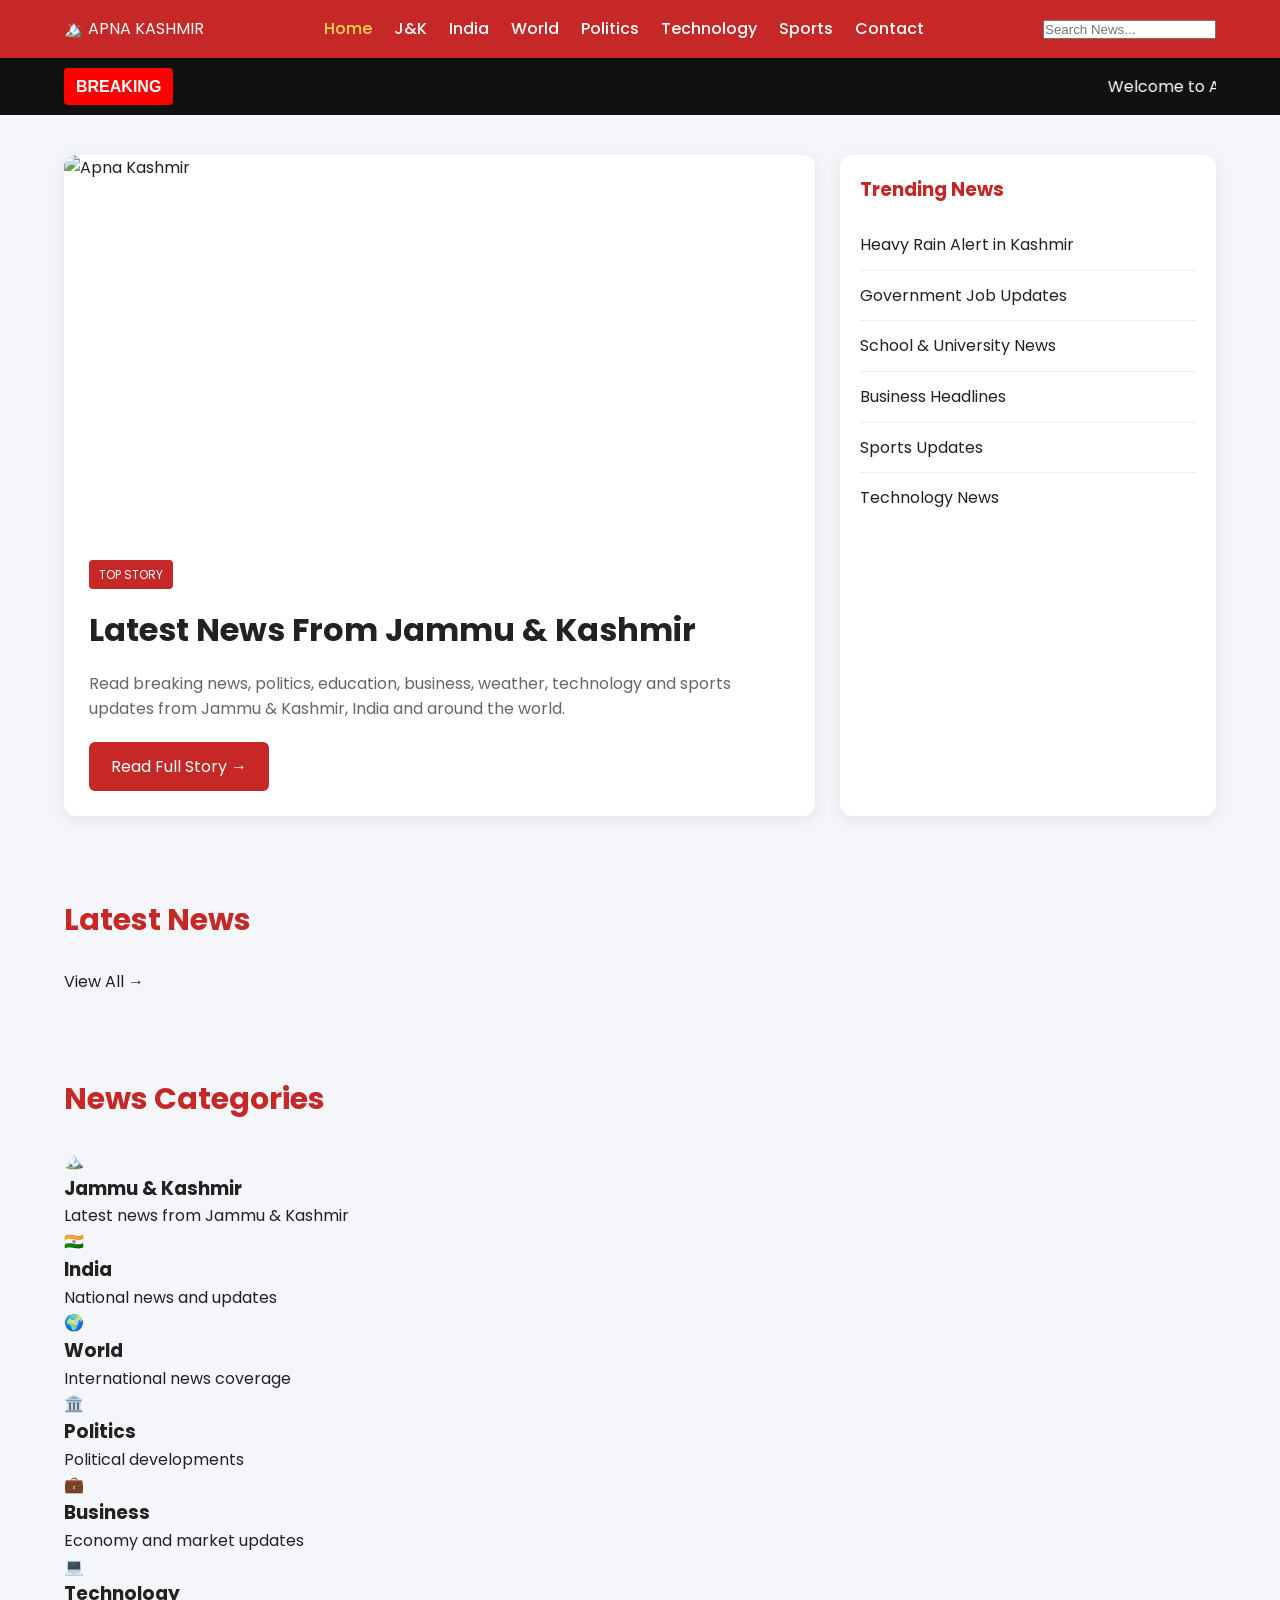
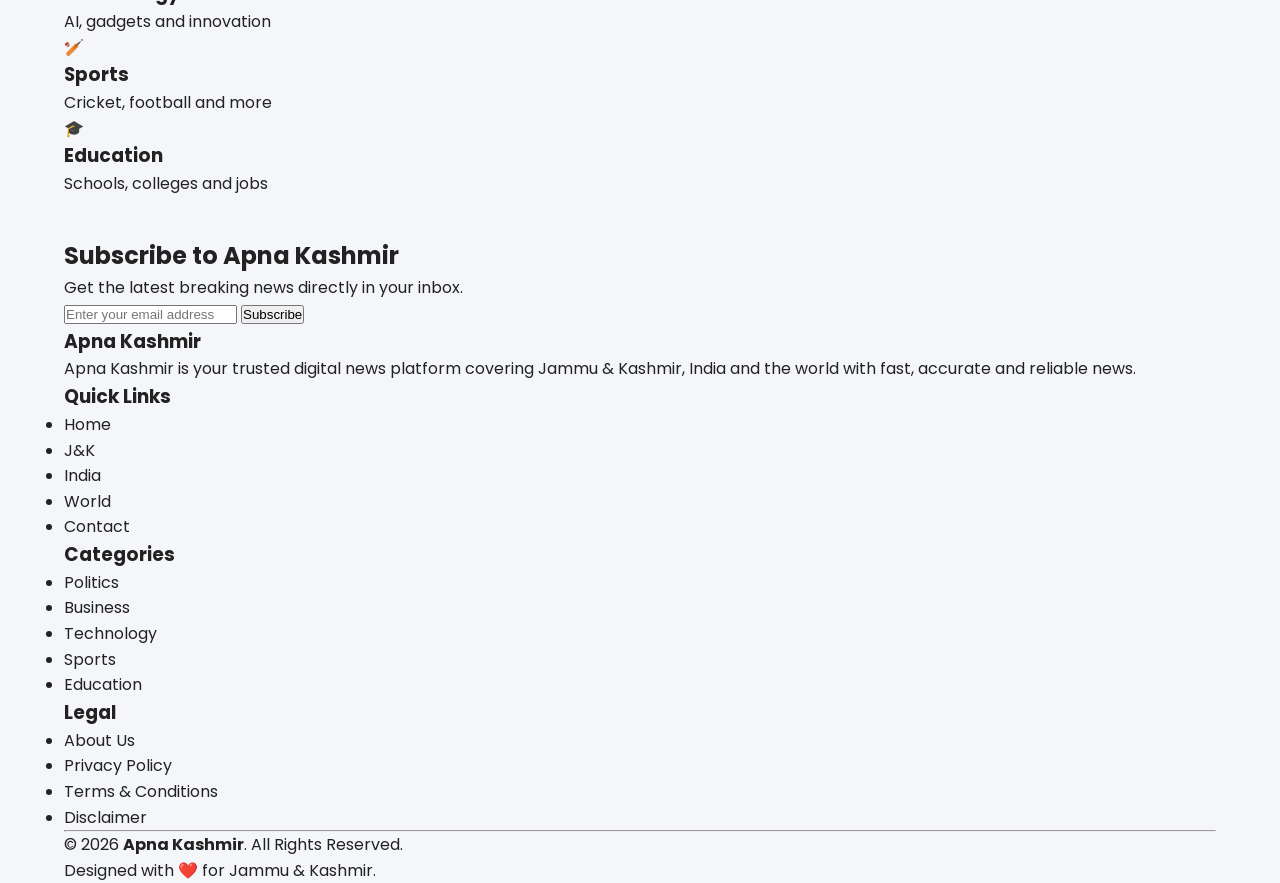
==== commit 3f988513: "Enhance SEO and restructure header in index.html Updated meta tags and improved header structure for" ====
--- a/index.html
+++ b/index.html
@@ -1,5 +1,6 @@
 <!DOCTYPE html>
 <html lang="en">
+
 <head>
 
 <meta charset="UTF-8">
@@ -7,7 +8,9 @@
 
 <title>Apna Kashmir | Latest News From Jammu & Kashmir</title>
 
-<meta name="description" content="Apna Kashmir brings the latest news from Jammu & Kashmir, India and around the world.">
+<meta name="description" content="Latest breaking news from Jammu & Kashmir, India and the World. Politics, Sports, Business, Technology and Education updates.">
+
+<meta name="keywords" content="Apna Kashmir, Kashmir News, Jammu News, Breaking News, India News">
 
 <link rel="stylesheet" href="style.css">
 
@@ -20,7 +23,7 @@
 
 <body>
 
-<!-- HEADER START -->
+<!-- HEADER -->
 
 <header>
 
@@ -29,7 +32,7 @@
 <div class="logo">
 
 <a href="index.html">
-<h1>🏔️ APNA KASHMIR</h1>
+🏔️ <span>APNA KASHMIR</span>
 </a>
 
 </div>
@@ -39,31 +42,28 @@
 <ul>
 
 <li><a href="index.html" class="active">Home</a></li>
-
-<li><a href="#">J&K</a></li>
-
-<li><a href="#">India</a></li>
-
-<li><a href="#">World</a></li>
-
-<li><a href="#">Politics</a></li>
-
-<li><a href="#">Sports</a></li>
-
-<li><a href="#">Technology</a></li>
-
-<li><a href="#">Contact</a></li>
+<li><a href="jk.html">J&K</a></li>
+<li><a href="india.html">India</a></li>
+<li><a href="world.html">World</a></li>
+<li><a href="politics.html">Politics</a></li>
+<li><a href="technology.html">Technology</a></li>
+<li><a href="sports.html">Sports</a></li>
+<li><a href="contact.html">Contact</a></li>
 
 </ul>
 
 </nav>
 
+<div class="search-box">
+
+<input type="search" placeholder="Search News...">
+
+</div>
+
 </div>
 
 </header>
 
-<!-- HEADER END -->
-
 <!-- BREAKING NEWS -->
 
 <section class="breaking-news">
@@ -72,37 +72,43 @@
 
 <span class="breaking-title">BREAKING</span>
 
-<marquee behavior="scroll" direction="left">
-
-Welcome to Apna Kashmir • Latest News • Jammu & Kashmir Updates • India • World • Sports • Technology
+<marquee>
+
+Welcome to Apna Kashmir • Latest Jammu & Kashmir News • India • World • Politics • Sports • Technology • Education
 
 </marquee>
 
 </div>
 
 </section>
-  <!-- HERO SECTION -->
+
+<!-- HERO SECTION -->
+
 <section class="hero">
 
 <div class="container hero-container">
 
 <div class="hero-main">
 
-<img src="images/hero.jpg" alt="Top Story">
+<img src="images/hero.jpg" alt="Apna Kashmir">
 
 <div class="hero-content">
 
 <span class="tag">TOP STORY</span>
 
-<h2>
-Welcome to Apna Kashmir
-</h2>
-
-<p>
-Stay updated with the latest news from Jammu & Kashmir, India and around the world. Read breaking news, politics, education, business, technology and sports updates every day.
-</p>
-
-<a href="#" class="read-btn">Read Full Story →</a>
+<h2>Latest News From Jammu & Kashmir</h2>
+
+<p>
+
+Read breaking news, politics, education, business, weather, technology and sports updates from Jammu & Kashmir, India and around the world.
+
+</p>
+
+<a href="#" class="read-btn">
+
+Read Full Story →
+
+</a>
 
 </div>
 
@@ -114,146 +120,125 @@
 
 <ul>
 
-<li><a href="#">• Heavy Rain Alert in Jammu & Kashmir</a></li>
-
-<li><a href="#">• Latest Government Job Updates</a></li>
-
-<li><a href="#">• Education News & Results</a></li>
-
-<li><a href="#">• Business & Market Updates</a></li>
-
-<li><a href="#">• Sports Headlines</a></li>
-
-<li><a href="#">• Technology News</a></li>
-
-</ul>
-
-</div>
-
-</div>
-
-</section>
-
-<!-- LATEST NEWS -->
+<li><a href="#">Heavy Rain Alert in Kashmir</a></li>
+
+<li><a href="#">Government Job Updates</a></li>
+
+<li><a href="#">School & University News</a></li>
+
+<li><a href="#">Business Headlines</a></li>
+
+<li><a href="#">Sports Updates</a></li>
+
+<li><a href="#">Technology News</a></li>
+
+</ul>
+
+</div>
+
+</div>
+
+</section>
+
+  <!-- ==========================
+     LATEST NEWS
+========================== -->
 
 <section class="latest-news">
 
 <div class="container">
 
+<div class="section-header">
+
 <h2 class="section-title">Latest News</h2>
 
-<div class="news-grid">
-
-<div class="news-card">
-
-<img src="images/news1.jpg" alt="News">
-
-<h3>Jammu & Kashmir News</h3>
-
-<p>Latest updates from across Jammu & Kashmir.</p>
-
-<a href="#">Read More</a>
-
-</div>
-
-<div class="news-card">
-
-<img src="images/news2.jpg" alt="News">
-
-<h3>India News</h3>
-
-<p>Top national news and important developments.</p>
-
-<a href="#">Read More</a>
-
-</div>
-
-<div class="news-card">
-
-<img src="images/news3.jpg" alt="News">
-
-<h3>World News</h3>
-
-<p>International headlines from around the world.</p>
-
-<a href="#">Read More</a>
-
-</div>
-
-<div class="news-card">
-
-<img src="images/news4.jpg" alt="News">
-
-<h3>Sports News</h3>
-
-<p>Cricket, football and other sports updates.</p>
-
-<a href="#">Read More</a>
-
-</div>
-
-<div class="news-card">
-
-<img src="images/news5.jpg" alt="News">
-
+<a href="news/index.html" class="view-all">View All →</a>
+
+</div>
+
+<div id="newsContainer" class="news-grid">
+
+<!-- News Cards will be loaded automatically from data/news.json -->
+
+</div>
+
+</div>
+
+</section>
+
+<!-- ==========================
+     CATEGORIES
+========================== -->
+
+<section class="categories">
+
+<div class="container">
+
+<div class="section-header">
+
+<h2 class="section-title">News Categories</h2>
+
+</div>
+
+<div class="category-grid">
+
+<a href="jk.html" class="category-box">
+🏔️
+<h3>Jammu & Kashmir</h3>
+<p>Latest news from Jammu & Kashmir</p>
+</a>
+
+<a href="india.html" class="category-box">
+🇮🇳
+<h3>India</h3>
+<p>National news and updates</p>
+</a>
+
+<a href="world.html" class="category-box">
+🌍
+<h3>World</h3>
+<p>International news coverage</p>
+</a>
+
+<a href="politics.html" class="category-box">
+🏛️
+<h3>Politics</h3>
+<p>Political developments</p>
+</a>
+
+<a href="business.html" class="category-box">
+💼
+<h3>Business</h3>
+<p>Economy and market updates</p>
+</a>
+
+<a href="technology.html" class="category-box">
+💻
 <h3>Technology</h3>
-
-<p>AI, smartphones, startups and innovation.</p>
-
-<a href="#">Read More</a>
-
-</div>
-
-<div class="news-card">
-
-<img src="images/news6.jpg" alt="News">
-
+<p>AI, gadgets and innovation</p>
+</a>
+
+<a href="sports.html" class="category-box">
+🏏
+<h3>Sports</h3>
+<p>Cricket, football and more</p>
+</a>
+
+<a href="education.html" class="category-box">
+🎓
 <h3>Education</h3>
-
-<p>School, college, university and job updates.</p>
-
-<a href="#">Read More</a>
-
-</div>
-
-</div>
-
-</div>
-
-</section>
-<!-- CATEGORY SECTION -->
-
-<section class="categories">
-
-<div class="container">
-
-<h2 class="section-title">Browse Categories</h2>
-
-<div class="category-grid">
-
-<a href="#" class="category-box">🏔️ Jammu & Kashmir</a>
-
-<a href="#" class="category-box">🇮🇳 India</a>
-
-<a href="#" class="category-box">🌍 World</a>
-
-<a href="#" class="category-box">🏛 Politics</a>
-
-<a href="#" class="category-box">💼 Business</a>
-
-<a href="#" class="category-box">💻 Technology</a>
-
-<a href="#" class="category-box">🏏 Sports</a>
-
-<a href="#" class="category-box">🎓 Education</a>
-
-</div>
-
-</div>
-
-</section>
-
-<!-- NEWSLETTER -->
+<p>Schools, colleges and jobs</p>
+</a>
+
+</div>
+
+</div>
+
+</section>
+
+<!-- ==========================
+     NEWSLETTER
+========================== -->
 
 <section class="newsletter">
 
@@ -261,13 +246,20 @@
 
 <h2>Subscribe to Apna Kashmir</h2>
 
-<p>Get the latest news directly in your inbox.</p>
+<p>
+Get the latest breaking news directly in your inbox.
+</p>
 
 <form>
 
-<input type="email" placeholder="Enter your email">
-
-<button type="submit">Subscribe</button>
+<input
+type="email"
+placeholder="Enter your email address"
+required>
+
+<button type="submit">
+Subscribe
+</button>
 
 </form>
 
@@ -275,35 +267,102 @@
 
 </section>
 
-<!-- FOOTER -->
-
-<footer>
-
-<div class="container">
-
-<h2>Apna Kashmir</h2>
-
-<p>
-Your trusted source for the latest news from Jammu & Kashmir, India and the World.
-</p>
-
-<div class="footer-links">
-
-<a href="#">About</a>
-
-<a href="#">Privacy Policy</a>
-
-<a href="#">Contact</a>
-
-<a href="#">Disclaimer</a>
-
-</div>
-
-<p class="copyright">
-
-© 2026 Apna Kashmir. All Rights Reserved.
-
-</p>
+<!-- ==========================
+     FOOTER
+========================== -->
+
+<footer class="footer">
+
+<div class="container">
+
+<div class="footer-grid">
+
+<!-- About -->
+
+<div class="footer-box">
+
+<h3>Apna Kashmir</h3>
+
+<p>
+
+Apna Kashmir is your trusted digital news platform covering Jammu & Kashmir, India and the world with fast, accurate and reliable news.
+
+</p>
+
+</div>
+
+<!-- Quick Links -->
+
+<div class="footer-box">
+
+<h3>Quick Links</h3>
+
+<ul>
+
+<li><a href="index.html">Home</a></li>
+<li><a href="jk.html">J&K</a></li>
+<li><a href="india.html">India</a></li>
+<li><a href="world.html">World</a></li>
+<li><a href="contact.html">Contact</a></li>
+
+</ul>
+
+</div>
+
+<!-- Categories -->
+
+<div class="footer-box">
+
+<h3>Categories</h3>
+
+<ul>
+
+<li><a href="politics.html">Politics</a></li>
+<li><a href="business.html">Business</a></li>
+<li><a href="technology.html">Technology</a></li>
+<li><a href="sports.html">Sports</a></li>
+<li><a href="education.html">Education</a></li>
+
+</ul>
+
+</div>
+
+<!-- Legal -->
+
+<div class="footer-box">
+
+<h3>Legal</h3>
+
+<ul>
+
+<li><a href="about.html">About Us</a></li>
+<li><a href="privacy.html">Privacy Policy</a></li>
+<li><a href="terms.html">Terms & Conditions</a></li>
+<li><a href="disclaimer.html">Disclaimer</a></li>
+
+</ul>
+
+</div>
+
+</div>
+
+<hr>
+
+<div class="footer-bottom">
+
+<p>
+
+© 2026 <strong>Apna Kashmir</strong>. All Rights Reserved.
+
+</p>
+
+<p>
+
+Designed with ❤️ for Jammu & Kashmir.
+
+</p>
+
+</div>
 
 </div>
 
@@ -312,6 +371,4 @@
 <script src="script.js"></script>
 
 </body>
-</html>
-  
-  
+</html> 
--- a/style.css
+++ b/style.css
@@ -1,596 +1,258 @@
-:root {
-    --primary-red: #c01a1a;
-    --dark-gray: #1a1a1a;
-    --light-bg: #f9f9f9;
-    --border-color: #e0e0e0;
-}
-
-* { 
-    margin: 0; 
-    padding: 0; 
-    box-sizing: border-box; 
-    font-family: 'Segoe UI', Tahoma, Geneva, Verdana, sans-serif; 
-}
-
-body { 
-    background-color: var(--light-bg); 
-    color: #333; 
-    line-height: 1.5;
-}
-
-a { 
-    text-decoration: none; 
-    color: inherit; 
-    transition: color 0.2s ease;
-}
-
-/* --- 1. Top Utility Bar --- */
-.top-bar { 
-    background-color: var(--dark-gray); 
-    color: white; 
-    font-size: 13px; 
-    padding: 8px 50px; 
-    display: flex; 
-    justify-content: space-between; 
-    align-items: center; 
-}
-.top-links a { 
-    margin-right: 15px; 
-    color: #ccc; 
-}
-.top-links a:hover { 
-    color: white; 
-}
-.top-socials a { 
-    margin-left: 15px; 
-    color: #ccc; 
-}
-.top-socials a:hover { 
-    color: white; 
-}
-
-/* --- 2. Main Header --- */
-.main-header { 
-    background: white; 
-    padding: 20px 50px; 
-    display: flex; 
-    justify-content: space-between; 
-    align-items: center; 
-    border-bottom: 1px solid var(--border-color); 
-}
-.logo-placeholder { 
-    font-size: 28px; 
-    font-weight: bold; 
-    color: var(--dark-gray); 
-    letter-spacing: 1px;
-}
-.logo-placeholder i {
-    color: var(--primary-red);
-}
-.header-right { 
-    display: flex; 
-    gap: 20px; 
-    align-items: center; 
-}
-.lang-dropdown { 
-    padding: 8px 12px; 
-    border: 1px solid #ccc; 
-    border-radius: 4px; 
-    font-size: 14px; 
-    background: white;
-    cursor: pointer;
-}
-.search-box { 
-    display: flex; 
-}
-.search-box input { 
-    padding: 8px 15px; 
-    border: 1px solid #ccc; 
-    border-right: none; 
-    border-radius: 4px 0 0 4px; 
-    width: 250px; 
-    outline: none;
-}
-.search-box button { 
-    background: var(--primary-red); 
-    color: white; 
-    border: none; 
-    padding: 8px 15px; 
-    border-radius: 0 4px 4px 0; 
-    cursor: pointer; 
-}
-.search-box button:hover {
-    background: #a01515;
-}
-
-/* --- 3. Main Navigation --- */
-.navbar { 
-    background: var(--primary-red); 
-    display: flex; 
-    padding: 0 50px; 
-    overflow-x: auto; 
-}
-.navbar a { 
-    color: white; 
-    padding: 14px 20px; 
-    font-weight: 600; 
-    font-size: 15px; 
-    white-space: nowrap; 
-}
-.navbar a:hover, .navbar a.active { 
-    background: #901313; 
-}
-
-/* --- 4. Breaking News Ticker --- */
-.ticker-container { 
-    background: #e32626; 
-    color: white; 
-    display: flex; 
-    align-items: center; 
-    margin: 20px 50px; 
-    border-radius: 4px; 
-    overflow: hidden; 
-}
-.ticker-title { 
-    background: var(--dark-gray); 
-    padding: 10px 20px; 
-    font-weight: bold; 
-    font-size: 14px; 
-    white-space: nowrap; 
-}
-.ticker-text { 
-    padding: 0 20px; 
-    font-size: 14px; 
-    flex-grow: 1; 
-    font-weight: 500;
-}
-
-/* --- Main Layout Grid --- */
-.main-layout { 
-    display: grid; 
-    grid-template-columns: 2.7fr 1.3fr; 
-    gap: 30px; 
-    padding: 0 50px 30px 50px; 
-}
-
-/* --- 5. Hero Section (Top Story) --- */
-.hero-card { 
-    position: relative; 
-    border-radius: 6px; 
-    overflow: hidden; 
-    height: 480px; 
-    background: #000; 
-}
-.hero-img { 
-    width: 100%; 
-    height: 100%; 
-    object-fit: cover; 
-    opacity: 0.8; 
-}
-.hero-overlay { 
-    position: absolute; 
-    bottom: 0; 
-    left: 0; 
-    right: 0; 
-    padding: 40px 30px; 
-    background: linear-gradient(transparent, rgba(0,0,0,0.95)); 
-    color: white; 
-}
-.badge { 
-    background: var(--primary-red); 
-    color: white; 
-    padding: 4px 8px; 
-    font-size: 11px; 
-    font-weight: bold; 
-    text-transform: uppercase; 
-    border-radius: 2px; 
-    display: inline-block; 
-    margin-bottom: 12px; 
-}
-.hero-title { 
-    font-size: 34px; 
-    margin-bottom: 10px; 
-    font-weight: 700;
-}
-.hero-desc { 
-    color: #e0e0e0; 
-    font-size: 16px; 
-    margin-bottom: 20px; 
-    max-width: 600px;
-}
-.btn-read { 
-    background: var(--primary-red); 
-    color: white; 
-    padding: 10px 22px; 
-    border-radius: 4px; 
-    display: inline-block; 
-    font-weight: bold; 
-    font-size: 14px;
-}
-.btn-read:hover {
-    background: #a01515;
-}
-
-/* --- 6. Sidebar Widgets --- */
-.sidebar-section { 
-    background: white; 
-    padding: 20px; 
-    border-radius: 6px; 
-    border: 1px solid var(--border-color); 
-    margin-bottom: 25px; 
-}
-.section-title { 
-    font-size: 18px; 
-    font-weight: bold; 
-    margin-bottom: 20px; 
-    padding-bottom: 8px; 
-    border-bottom: 2px solid var(--primary-red); 
-    display: inline-block; 
-}
-.trending-list { 
-    list-style: none; 
-}
-.trending-item { 
-    display: flex; 
-    gap: 15px; 
-    margin-bottom: 18px; 
-    align-items: flex-start; 
-}
-.trending-item:last-child {
-    margin-bottom: 0;
-}
-.trending-num { 
-    background: #f0f0f0; 
-    color: var(--primary-red); 
-    font-weight: bold; 
-    width: 26px; 
-    height: 26px; 
-    display: flex; 
-    align-items: center; 
-    justify-content: center; 
-    border-radius: 4px; 
-    flex-shrink: 0; 
-    font-size: 14px;
-}
-.trending-text { 
-    font-size: 14px; 
-    font-weight: 600; 
-    line-height: 1.4;
-}
-.trending-text:hover {
-    color: var(--primary-red);
-    cursor: pointer;
-}
-.category-grid { 
-    display: grid; 
-    grid-template-columns: 1fr 1fr; 
-    gap: 12px; 
-}
-.cat-item { 
-    padding: 10px 12px; 
-    background: #f5f5f5; 
-    border-radius: 4px; 
-    font-size: 13px; 
-    font-weight: 500;
-    display: flex; 
-    align-items: center; 
-    gap: 8px; 
-}
-.cat-item i {
-    color: #666;
-}
-.cat-item:hover { 
-    background: #e0e0e0; 
-}
-
-/* --- 7. Latest News --- */
-.latest-news-section { 
-    grid-column: span 2; 
-    margin-top: 10px; 
-}
-.section-header {
-    display: flex;
-    justify-content: space-between;
-    align-items: center;
-    border-bottom: 1px solid var(--border-color);
-    margin-bottom: 20px;
-}
-.section-header .section-title {
-    border-bottom: 2px solid var(--primary-red);
-    margin-bottom: -1px;
-}
-.view-all {
-    font-size: 13px;
-    font-weight: bold;
-    color: var(--primary-red);
-}
-.grid-4-col { 
-    display: grid; 
-    grid-template-columns: repeat(auto-fit, minmax(240px, 1fr)); 
-    gap: 25px; 
-}
-.news-card { 
-    background: white; 
-    border-radius: 6px; 
-    overflow: hidden; 
-    border: 1px solid var(--border-color); 
-    display: flex;
-    flex-direction: column;
-}
-.news-card img { 
-    width: 100%; 
-    height: 160px; 
-    object-fit: cover; 
-}
-.news-card-content { 
-    padding: 15px; 
-    display: flex;
-    flex-direction: column;
-    flex-grow: 1;
-}
-.news-card-title { 
-    font-size: 15px; 
-    font-weight: 700; 
-    margin: 8px 0 12px 0; 
-    line-height: 1.4; 
-}
-.news-card-title:hover {
-    color: var(--primary-red);
-}
-.date { 
-    font-size: 12px; 
-    color: #888; 
-    margin-top: auto;
-}
-
-/* --- 8. Multilingual Section --- */
-.lang-section { 
-    grid-column: span 2; 
-    background: white; 
-    padding: 25px; 
-    border-radius: 6px; 
-    border: 1px solid var(--border-color); 
-    margin-top: 15px; 
-}
-.lang-grid { 
-    display: grid; 
-    grid-template-columns: repeat(auto-fit, minmax(280px, 1fr)); 
-    gap: 25px; 
-}
-.lang-col-header {
-    display: flex;
-    justify-content: space-between;
-    align-items: center;
-    border-bottom: 2px solid var(--dark-gray);
-    padding-bottom: 6px;
-    margin-bottom: 15px;
-}
-.lang-col-header h3 { 
-    font-size: 18px; 
-    font-weight: 700;
-}
-.lang-col-header a {
-    font-size: 12px;
-    font-weight: bold;
-    color: #666;
-}
-.lang-post { 
-    display: flex; 
-    gap: 15px; 
-    margin-bottom: 15px; 
-    padding-bottom: 15px; 
-    border-bottom: 1px solid #f0f0f0; 
-}
-.lang-post:last-child {
-    border-bottom: none;
-    margin-bottom: 0;
-    padding-bottom: 0;
-}
-.lang-post img { 
-    width: 90px; 
-    height: 65px; 
-    object-fit: cover; 
-    border-radius: 4px; 
-}
-.lang-post-title { 
-    font-size: 14px; 
-    font-weight: 600; 
-    line-height: 1.4;
-}
-.lang-post-title:hover {
-    color: var(--primary-red);
-}
-
-/* RTL Style Configuration for Urdu */
-.rtl { 
-    direction: rtl; 
-    text-align: right; 
-}
-.rtl .lang-col-header {
-    border-bottom-color: var(--primary-red);
-}
-
-/* --- 9. Newsletter Section --- */
-.newsletter { 
-    background: #f4f4f4; 
-    border: 1px solid var(--border-color); 
-    padding: 30px; 
-    border-radius: 6px; 
-    grid-column: span 2; 
-    display: flex; 
-    justify-content: space-between; 
-    align-items: center; 
-    gap: 20px; 
-    flex-wrap: wrap; 
-    margin-top: 15px; 
-}
-.newsletter-info { 
-    display: flex; 
-    align-items: center; 
-    gap: 15px; 
-}
-.newsletter-info i { 
-    font-size: 35px; 
-    color: var(--primary-red); 
-}
-.newsletter-info h3 {
-    font-size: 18px;
-    font-weight: 700;
-}
-.newsletter-info p {
-    font-size: 14px;
-    color: #666;
-}
-.newsletter-input { 
-    display: flex; 
-    gap: 10px; 
-    width: 100%; 
-    max-width: 450px; 
-}
-.newsletter-input input { 
-    flex-grow: 1; 
-    padding: 12px 15px; 
-    border: 1px solid #ccc; 
-    border-radius: 4px; 
-    outline: none;
-}
-.newsletter-input button { 
-    background: var(--primary-red); 
-    color: white; 
-    border: none; 
-    padding: 12px 25px; 
-    font-weight: bold; 
-    border-radius: 4px; 
-    cursor: pointer; 
-}
-.newsletter-input button:hover {
-    background: #a01515;
-}
-
-/* --- 10. Footer --- */
-footer { 
-    background: var(--dark-gray); 
-    color: white; 
-    padding: 45px 50px 20px 50px; 
-    margin-top: 50px; 
-}
-.footer-grid { 
-    display: grid; 
-    grid-template-columns: repeat(auto-fit, minmax(200px, 1fr)); 
-    gap: 40px; 
-    border-bottom: 1px solid #333; 
-    padding-bottom: 40px; 
-}
-.footer-logo {
-    font-size: 22px;
-    font-weight: bold;
-    margin-bottom: 15px;
-    letter-spacing: 1px;
-}
-.footer-logo i {
-    color: var(--primary-red);
-}
-.footer-col h4 { 
-    font-size: 16px; 
-    margin-bottom: 20px; 
-    border-left: 3px solid var(--primary-red); 
-    padding-left: 10px; 
-    text-transform: uppercase;
-    font-weight: 600;
-}
-.footer-col p { 
-    color: #aaa; 
-    font-size: 14px; 
-    line-height: 1.6; 
-}
-.footer-col ul { 
-    list-style: none; 
-}
-.footer-col ul li { 
-    margin-bottom: 12px; 
-    font-size: 14px; 
-}
-.footer-col ul li a {
-    color: #aaa;
-}
-.footer-col ul li a:hover { 
-    color: white; 
-    padding-left: 2px;
-}
-.footer-socials {
-    margin-bottom: 15px;
-}
-.footer-socials a { 
-    font-size: 18px; 
-    margin-right: 15px; 
-    color: #aaa; 
-}
-.footer-socials a:hover { 
-    color: white; 
-}
-.bottom-footer { 
-    display: flex; 
-    justify-content: space-between; 
-    padding-top: 20px; 
-    font-size: 13px; 
-    color: #888; 
-}
-.bottom-footer a {
-    color: #888;
-}
-.bottom-footer a:hover {
-    color: white;
-}
-
-/* --- Responsive UI (Media Queries) --- */
-@media (max-width: 1024px) {
-    .main-layout { 
-        grid-template-columns: 1fr; 
-        padding: 0 20px; 
-    }
-    .latest-news-section, .lang-section, .newsletter { 
-        grid-column: span 1; 
-    }
-    .main-header, .top-bar, .navbar { 
-        padding: 15px 20px; 
-    }
-    .hero-card {
-        height: 380px;
-    }
-    .hero-title {
-        font-size: 26px;
-    }
-}
-
-@media (max-width: 600px) {
-    .main-header { 
-        flex-direction: column; 
-        gap: 15px; 
-        text-align: center;
-    }
-    .header-right {
-        flex-direction: column;
-        width: 100%;
-    }
-    .search-box, .lang-dropdown {
-        width: 100%;
-    }
-    .search-box input {
-        width: 100%;
-    }
-    .top-bar {
-        flex-direction: column;
-        gap: 8px;
-        text-align: center;
-    }
-    .newsletter {
-        flex-direction: column;
-        align-items: flex-start;
-    }
-    .bottom-footer {
-        flex-direction: column;
-        gap: 10px;
-        text-align: center;
-    }
-  }
-  
+/* ===========================
+   APNA KASHMIR - STYLE.CSS
+=========================== */
+
+*{
+    margin:0;
+    padding:0;
+    box-sizing:border-box;
+}
+
+body{
+    font-family:'Poppins',sans-serif;
+    background:#f4f6f9;
+    color:#222;
+    line-height:1.6;
+}
+
+a{
+    text-decoration:none;
+    color:inherit;
+}
+
+img{
+    width:100%;
+    display:block;
+}
+
+.container{
+    width:90%;
+    max-width:1200px;
+    margin:auto;
+}
+
+/* ===========================
+   HEADER
+=========================== */
+
+header{
+    background:#c62828;
+    color:#fff;
+    position:sticky;
+    top:0;
+    z-index:1000;
+    box-shadow:0 2px 10px rgba(0,0,0,.15);
+}
+
+header .container{
+    display:flex;
+    justify-content:space-between;
+    align-items:center;
+    padding:16px 0;
+}
+
+.logo h1{
+    font-size:28px;
+    font-weight:700;
+    color:#fff;
+}
+
+nav ul{
+    display:flex;
+    list-style:none;
+    gap:22px;
+}
+
+nav ul li a{
+    color:#fff;
+    font-weight:500;
+    transition:.3s;
+}
+
+nav ul li a:hover,
+nav ul li a.active{
+    color:#ffd54f;
+}
+
+/* ===========================
+   BREAKING NEWS
+=========================== */
+
+.breaking-news{
+    background:#111;
+    color:#fff;
+    padding:10px 0;
+}
+
+.breaking-news .container{
+    display:flex;
+    align-items:center;
+}
+
+.breaking-title{
+    background:#ff0000;
+    padding:6px 12px;
+    border-radius:4px;
+    font-weight:600;
+    margin-right:15px;
+}
+
+/* ===========================
+   HERO
+=========================== */
+
+.hero{
+    padding:40px 0;
+}
+
+.hero-container{
+    display:grid;
+    grid-template-columns:2fr 1fr;
+    gap:25px;
+}
+
+.hero-main{
+    background:#fff;
+    border-radius:12px;
+    overflow:hidden;
+    box-shadow:0 4px 15px rgba(0,0,0,.08);
+}
+
+.hero-main img{
+    height:380px;
+    object-fit:cover;
+}
+
+.hero-content{
+    padding:25px;
+}
+
+.tag{
+    background:#c62828;
+    color:#fff;
+    padding:5px 10px;
+    border-radius:4px;
+    font-size:12px;
+    display:inline-block;
+    margin-bottom:15px;
+}
+
+.hero-content h2{
+    font-size:32px;
+    margin-bottom:15px;
+}
+
+.hero-content p{
+    color:#666;
+    margin-bottom:20px;
+}
+
+.read-btn{
+    background:#c62828;
+    color:#fff;
+    padding:12px 22px;
+    border-radius:6px;
+    display:inline-block;
+}
+
+.read-btn:hover{
+    background:#a91f1f;
+}
+
+/* ===========================
+   TRENDING SIDEBAR
+=========================== */
+
+.hero-side{
+    background:#fff;
+    border-radius:12px;
+    padding:20px;
+    box-shadow:0 4px 15px rgba(0,0,0,.08);
+}
+
+.hero-side h3{
+    margin-bottom:15px;
+    color:#c62828;
+}
+
+.hero-side ul{
+    list-style:none;
+}
+
+.hero-side li{
+    padding:12px 0;
+    border-bottom:1px solid #eee;
+}
+
+.hero-side li:last-child{
+    border:none;
+}
+/* ===========================
+   LATEST NEWS
+=========================== */
+
+.latest-news{
+    padding:40px 0;
+}
+
+.section-title{
+    font-size:30px;
+    margin-bottom:25px;
+    color:#c62828;
+    font-weight:700;
+}
+
+.news-grid{
+    display:grid;
+    grid-template-columns:repeat(auto-fit,minmax(280px,1fr));
+    gap:25px;
+}
+
+.news-card{
+    background:#fff;
+    border-radius:12px;
+    overflow:hidden;
+    box-shadow:0 4px 15px rgba(0,0,0,.08);
+    transition:.3s;
+}
+
+.news-card:hover{
+    transform:translateY(-6px);
+}
+
+.news-card img{
+    height:200px;
+    object-fit:cover;
+}
+
+.news-card h3{
+    padding:18px 18px 10px;
+    font-size:22px;
+}
+
+.news-card p{
+    padding:0 18px;
+    color:#666;
+    font-size:15px;
+}
+
+.news-card a{
+    display:inline-block;
+    margin:18px;
+    background:#c62828;
+    color:#fff;
+    padding:10px 18px;
+    border-radius:6px;
+    font-weight:500;
+}
+
+/* ===========================
+   CATEGORIES
+=========================== */
+
+.categories{
+    padding:40px 0;
+}
+
+.category-grid{
+   
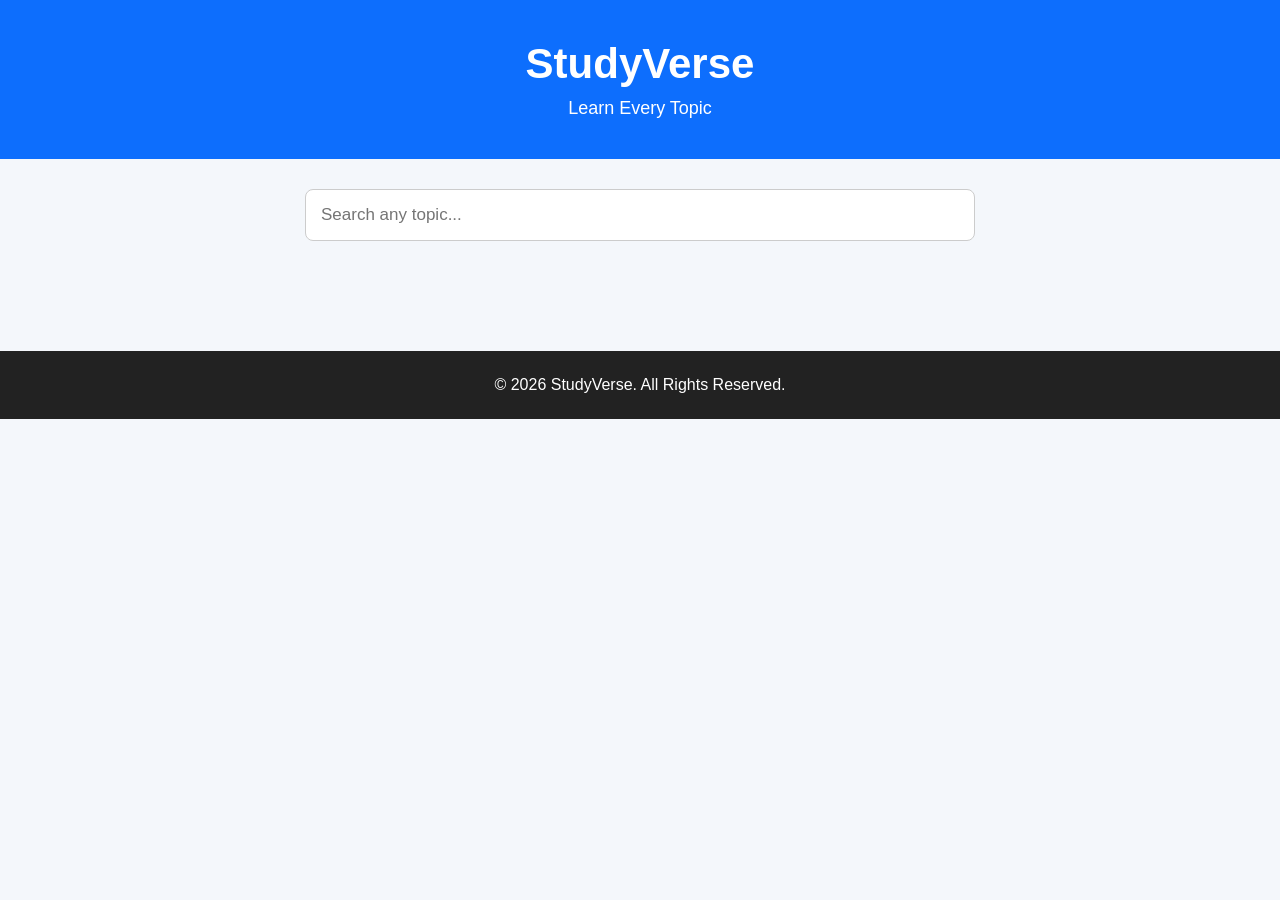
==== commit 82e1c263: "Refine meta tags and enhance styling in index.html Updated meta tags for better SEO and modified sty" ====
--- a/index.html
+++ b/index.html
@@ -1,374 +1,167 @@
 <!DOCTYPE html>
 <html lang="en">
-
 <head>
 
 <meta charset="UTF-8">
 <meta name="viewport" content="width=device-width, initial-scale=1.0">
 
-<title>Apna Kashmir | Latest News From Jammu & Kashmir</title>
+<title>StudyVerse – Learn Every Topic | Free Notes for Every Subject</title>
 
-<meta name="description" content="Latest breaking news from Jammu & Kashmir, India and the World. Politics, Sports, Business, Technology and Education updates.">
+<meta name="description" content="StudyVerse provides free topic-wise notes for every subject with easy explanations, study materials and educational resources.">
 
-<meta name="keywords" content="Apna Kashmir, Kashmir News, Jammu News, Breaking News, India News">
+<meta name="keywords" content="StudyVerse, Notes, Free Notes, Biology Notes, Physics Notes, Chemistry Notes, Sociology Notes, Political Science Notes, Environmental Science Notes">
 
-<link rel="stylesheet" href="style.css">
+<meta name="author" content="StudyVerse">
 
-<link rel="preconnect" href="https://fonts.googleapis.com">
-<link rel="preconnect" href="https://fonts.gstatic.com" crossorigin>
+<meta name="robots" content="index, follow">
 
-<link href="https://fonts.googleapis.com/css2?family=Poppins:wght@300;400;500;600;700&display=swap" rel="stylesheet">
+<!-- Replace with your actual domain later -->
+<link rel="canonical" href="https://studyverse.com/">
+
+<meta property="og:type" content="website">
+<meta property="og:title" content="StudyVerse – Learn Every Topic">
+<meta property="og:description" content="Free Topic Wise Notes For Every Subject">
+<meta property="og:url" content="https://studyverse.com/">
+
+<meta name="twitter:card" content="summary_large_image">
+
+<style>
+
+*{
+margin:0;
+padding:0;
+box-sizing:border-box;
+font-family:Arial,sans-serif;
+}
+
+body{
+background:#f4f7fb;
+color:#222;
+}
+
+header{
+background:#0d6efd;
+color:#fff;
+padding:40px 20px;
+text-align:center;
+}
+
+header h1{
+font-size:42px;
+}
+
+header p{
+margin-top:10px;
+font-size:18px;
+}
+
+.search{
+max-width:700px;
+margin:30px auto;
+display:flex;
+padding:0 15px;
+}
+
+.search input{
+width:100%;
+padding:15px;
+font-size:17px;
+border:1px solid #ccc;
+border-radius:8px;
+outline:none;
+}
+
+.container{
+max-width:900px;
+margin:auto;
+padding:20px;
+}
+
+.note{
+background:#fff;
+padding:20px;
+margin-bottom:18px;
+border-radius:10px;
+box-shadow:0 2px 8px rgba(0,0,0,.08);
+transition:.3s;
+}
+
+.note:hover{
+transform:translateY(-3px);
+}
+
+.note a{
+font-size:22px;
+font-weight:bold;
+color:#0d6efd;
+text-decoration:none;
+}
+
+.note p{
+margin-top:8px;
+color:#555;
+}
+
+footer{
+background:#222;
+color:#fff;
+text-align:center;
+padding:25px;
+margin-top:40px;
+}
+
+.no-result{
+text-align:center;
+padding:30px;
+display:none;
+font-size:18px;
+color:#777;
+}
+
+</style>
 
 </head>
 
 <body>
 
-<!-- HEADER -->
+<header>
 
-<header>
+<h1>StudyVerse</h1>
+
+<p>Learn Every Topic</p>
+
+</header>
+
+<div class="search">
+
+<input
+type="text"
+id="searchBox"
+placeholder="Search any topic...">
+
+</div>
 
 <div class="container">
 
-<div class="logo">
-
-<a href="index.html">
-🏔️ <span>APNA KASHMIR</span>
-</a>
+<div id="topics">
 
 </div>
 
-<nav>
+<div class="no-result" id="noResult">
 
-<ul>
-
-<li><a href="index.html" class="active">Home</a></li>
-<li><a href="jk.html">J&K</a></li>
-<li><a href="india.html">India</a></li>
-<li><a href="world.html">World</a></li>
-<li><a href="politics.html">Politics</a></li>
-<li><a href="technology.html">Technology</a></li>
-<li><a href="sports.html">Sports</a></li>
-<li><a href="contact.html">Contact</a></li>
-
-</ul>
-
-</nav>
-
-<div class="search-box">
-
-<input type="search" placeholder="Search News...">
+No topic found.
 
 </div>
 
 </div>
 
-</header>
+<footer>
 
-<!-- BREAKING NEWS -->
-
-<section class="breaking-news">
-
-<div class="container">
-
-<span class="breaking-title">BREAKING</span>
-
-<marquee>
-
-Welcome to Apna Kashmir • Latest Jammu & Kashmir News • India • World • Politics • Sports • Technology • Education
-
-</marquee>
-
-</div>
-
-</section>
-
-<!-- HERO SECTION -->
-
-<section class="hero">
-
-<div class="container hero-container">
-
-<div class="hero-main">
-
-<img src="images/hero.jpg" alt="Apna Kashmir">
-
-<div class="hero-content">
-
-<span class="tag">TOP STORY</span>
-
-<h2>Latest News From Jammu & Kashmir</h2>
-
-<p>
-
-Read breaking news, politics, education, business, weather, technology and sports updates from Jammu & Kashmir, India and around the world.
-
-</p>
-
-<a href="#" class="read-btn">
-
-Read Full Story →
-
-</a>
-
-</div>
-
-</div>
-
-<div class="hero-side">
-
-<h3>Trending News</h3>
-
-<ul>
-
-<li><a href="#">Heavy Rain Alert in Kashmir</a></li>
-
-<li><a href="#">Government Job Updates</a></li>
-
-<li><a href="#">School & University News</a></li>
-
-<li><a href="#">Business Headlines</a></li>
-
-<li><a href="#">Sports Updates</a></li>
-
-<li><a href="#">Technology News</a></li>
-
-</ul>
-
-</div>
-
-</div>
-
-</section>
-
-  <!-- ==========================
-     LATEST NEWS
-========================== -->
-
-<section class="latest-news">
-
-<div class="container">
-
-<div class="section-header">
-
-<h2 class="section-title">Latest News</h2>
-
-<a href="news/index.html" class="view-all">View All →</a>
-
-</div>
-
-<div id="newsContainer" class="news-grid">
-
-<!-- News Cards will be loaded automatically from data/news.json -->
-
-</div>
-
-</div>
-
-</section>
-
-<!-- ==========================
-     CATEGORIES
-========================== -->
-
-<section class="categories">
-
-<div class="container">
-
-<div class="section-header">
-
-<h2 class="section-title">News Categories</h2>
-
-</div>
-
-<div class="category-grid">
-
-<a href="jk.html" class="category-box">
-🏔️
-<h3>Jammu & Kashmir</h3>
-<p>Latest news from Jammu & Kashmir</p>
-</a>
-
-<a href="india.html" class="category-box">
-🇮🇳
-<h3>India</h3>
-<p>National news and updates</p>
-</a>
-
-<a href="world.html" class="category-box">
-🌍
-<h3>World</h3>
-<p>International news coverage</p>
-</a>
-
-<a href="politics.html" class="category-box">
-🏛️
-<h3>Politics</h3>
-<p>Political developments</p>
-</a>
-
-<a href="business.html" class="category-box">
-💼
-<h3>Business</h3>
-<p>Economy and market updates</p>
-</a>
-
-<a href="technology.html" class="category-box">
-💻
-<h3>Technology</h3>
-<p>AI, gadgets and innovation</p>
-</a>
-
-<a href="sports.html" class="category-box">
-🏏
-<h3>Sports</h3>
-<p>Cricket, football and more</p>
-</a>
-
-<a href="education.html" class="category-box">
-🎓
-<h3>Education</h3>
-<p>Schools, colleges and jobs</p>
-</a>
-
-</div>
-
-</div>
-
-</section>
-
-<!-- ==========================
-     NEWSLETTER
-========================== -->
-
-<section class="newsletter">
-
-<div class="container">
-
-<h2>Subscribe to Apna Kashmir</h2>
-
-<p>
-Get the latest breaking news directly in your inbox.
-</p>
-
-<form>
-
-<input
-type="email"
-placeholder="Enter your email address"
-required>
-
-<button type="submit">
-Subscribe
-</button>
-
-</form>
-
-</div>
-
-</section>
-
-<!-- ==========================
-     FOOTER
-========================== -->
-
-<footer class="footer">
-
-<div class="container">
-
-<div class="footer-grid">
-
-<!-- About -->
-
-<div class="footer-box">
-
-<h3>Apna Kashmir</h3>
-
-<p>
-
-Apna Kashmir is your trusted digital news platform covering Jammu & Kashmir, India and the world with fast, accurate and reliable news.
-
-</p>
-
-</div>
-
-<!-- Quick Links -->
-
-<div class="footer-box">
-
-<h3>Quick Links</h3>
-
-<ul>
-
-<li><a href="index.html">Home</a></li>
-<li><a href="jk.html">J&K</a></li>
-<li><a href="india.html">India</a></li>
-<li><a href="world.html">World</a></li>
-<li><a href="contact.html">Contact</a></li>
-
-</ul>
-
-</div>
-
-<!-- Categories -->
-
-<div class="footer-box">
-
-<h3>Categories</h3>
-
-<ul>
-
-<li><a href="politics.html">Politics</a></li>
-<li><a href="business.html">Business</a></li>
-<li><a href="technology.html">Technology</a></li>
-<li><a href="sports.html">Sports</a></li>
-<li><a href="education.html">Education</a></li>
-
-</ul>
-
-</div>
-
-<!-- Legal -->
-
-<div class="footer-box">
-
-<h3>Legal</h3>
-
-<ul>
-
-<li><a href="about.html">About Us</a></li>
-<li><a href="privacy.html">Privacy Policy</a></li>
-<li><a href="terms.html">Terms & Conditions</a></li>
-<li><a href="disclaimer.html">Disclaimer</a></li>
-
-</ul>
-
-</div>
-
-</div>
-
-<hr>
-
-<div class="footer-bottom">
-
-<p>
-
-© 2026 <strong>Apna Kashmir</strong>. All Rights Reserved.
-
-</p>
-
-<p>
-
-Designed with ❤️ for Jammu & Kashmir.
-
-</p>
-
-</div>
-
-</div>
+© 2026 StudyVerse. All Rights Reserved.
 
 </footer>
 
 <script src="script.js"></script>
 
 </body>
-</html> 
+</html>
